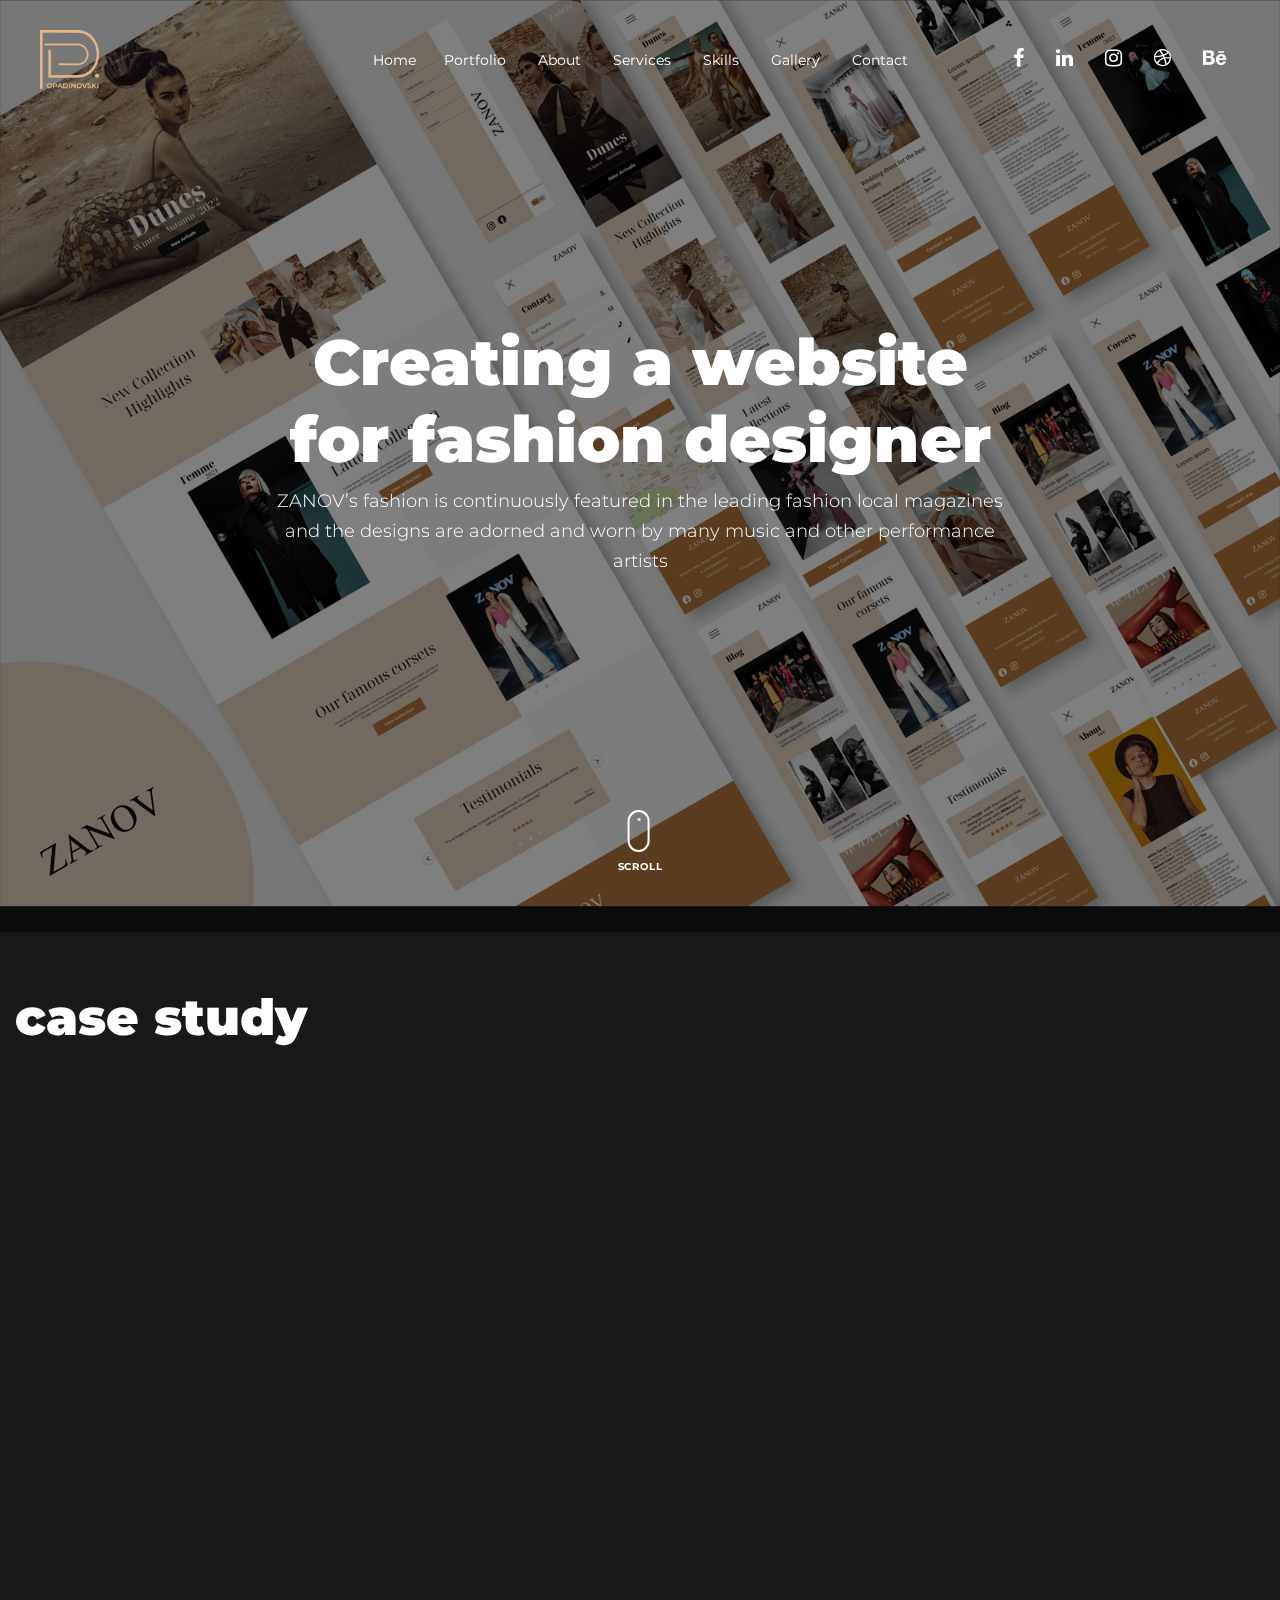
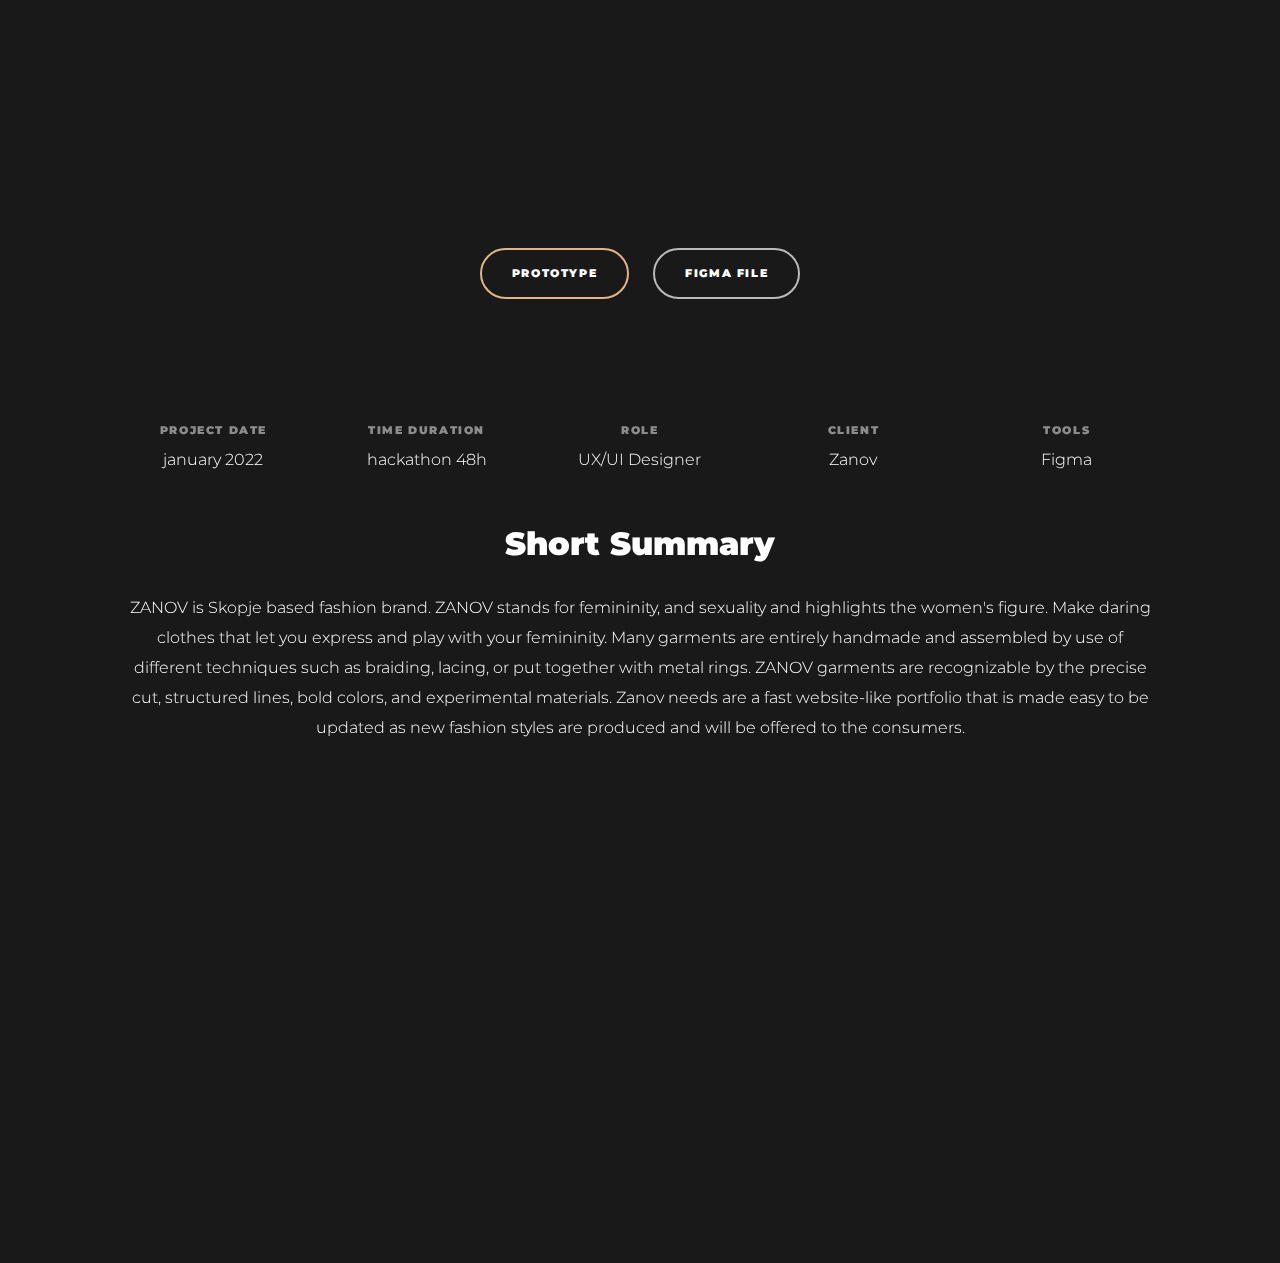
==== portfolio-bak.html @ 79f50957 "hhhh" ====
<!doctype html>
<html lang="en">

<head>
  <title>Zanov</title>
  <meta charset="utf-8">
  <meta name="viewport" content="width=device-width, initial-scale=1, shrink-to-fit=no">

  <meta name="description" content="">
  <meta name="keywords" content="html, css, javascript, jquery">
  <meta name="author" content="">

  <link rel="stylesheet" href="css/Presets/icomoon/style.css">
  <link rel="stylesheet" href="css/Presets/owl.carousel.min.css">
  <link rel="stylesheet" href="css/Presets/aos.css">
  <link rel="stylesheet" href="css/Presets/animate.min.css">
  <link rel="stylesheet" href="css/Presets/bootstrap.min.css">
  <link rel="stylesheet" href="css/Presets/jquery.fancybox.min.css">
  <link rel="stylesheet" href="https://stackpath.bootstrapcdn.com/font-awesome/4.7.0/css/font-awesome.min.css">
  <!-- Theme Style -->
  <link rel="stylesheet" href="css/style.css">

</head>

<body data-spy="scroll" data-target=".site-nav-target" data-offset="200">

  <nav class="unslate_co--site-mobile-menu">
    <div class="close-wrap d-flex">
      <a href="#" class="d-flex ml-auto js-menu-toggle">
        <span class="close-label">Close</span>
        <div class="close-times">
          <span class="bar1"></span>
          <span class="bar2"></span>
        </div>
      </a>
    </div>
    <div class="site-mobile-inner"></div>
  </nav>

  <div class="unslate_co--site-wrap">

    <div class="unslate_co--site-inner">

      <nav class="unslate_co--site-nav site-nav-target">

        <div class="container-fluid">

          <div class="row align-items-center justify-content-between text-center">
            <div class="col-md-12 text-center TextHero">

              <div><a href="/index.html" class="site-logo sitelogo"
                  style="background-image: url('images/Logo\ Daniel\ boja.png'); "></a>
              </div>

              <ul class="site-nav-ul js-clone-nav text-center d-none d-xl-inline-block">
                <li class="nav-link"><a href="index.html" class="nav-link">Home</a>
                <li><a href="/#portfolio-section" class="nav-link">Portfolio</a></li>
                <li><a href="index.html" class="nav-link">About</a></li>
                <li><a href="index.html" class="nav-link">Services</a></li>
                <li><a href="index.html" class="nav-link">Skills</a></li>

                <li><a href="index.html" class="nav-link">Gallery</a></li>
                <li><a href="index.html" class="nav-link">Contact</a></li>
              </ul>
              <ul class="site-nav-ul SocialMedia">
                <li><a href="#" class="nav-link Smedia"><span class="fa fa-facebook"><i
                        class="sr-only">Facebook</i></span></a>
                </li>
                <li><a href="#" class="nav-link Smedia"><span class="fa fa-linkedin"><i
                        class="sr-only">linkedin</i></span></a>
                </li>
                <li><a href="#" class="nav-link Smedia"><span class="fa fa-instagram"><i
                        class="social-media sr-only">Instagram</i></span></a></li>
                <li><a href="#" class="nav-link  Smedia"><span class="fa fa-dribbble"><i
                        class="social-media sr-only">Dribbble</i></span></a></li>
                <li><a href="#" class="nav-link Smedia"><span class="fa fa-behance"><i
                        class="sr-only">Behance</i></span></a>
                </li>



              </ul>


            </div>





            <div class="col-md-12 text-right text-lg-right ">
              <ul class="site-nav-ul-none-onepage text-right d-inline-block d-xl-none">
                <li><a href="#" class="js-menu-toggle"><span class="fa fa-bars menutoggle"><i
                        class="sr-only">menu</i></span></a>
                </li>
              </ul>

            </div>
          </div>
        </div>

      </nav>
      <!-- END nav -->

      <div class="cover-v1 jarallax overlay" style="background-image: url('images/ZanovCover.png');">
        <div class="container">
          <div class="row align-items-center">

            <div class="col-md-8 mx-auto text-center">
              <h1 class="blog-heading" data-aos="fade-up" data-aos-delay="0">Creating a website for fashion designer
              </h1>
              <div class="post-meta" data-aos="fade-up" data-aos-delay="100">ZANOV’s fashion is continuously featured in
                the leading fashion local magazines
                and the designs are adorned and worn by many music and other performance artists</div>
            </div>

          </div>
        </div>


        <!-- dov -->
        <a href="#blog-single-section" class="mouse-wrap smoothscroll">
          <span class="mouse">
            <span class="scroll"></span>
          </span>
          <span class="mouse-label">Scroll</span>
        </a>

      </div>

      <!-- END .cover-v1 -->

      <div class="container-fluid">
        <div class="portfolio-single-wrap unslate_co--section" id="portfolio-single-section">

          <div class="portfolio-single-inner">
            <h2 class="heading-portfolio-single-h2">case study</h2>

            <div class="row justify-content-between mb-5">

              <div style="width:100%;height:0px;position:relative;padding-bottom:56.250%;"><iframe
                  src="https://streamable.com/e/a6bw7l?autoplay=1&nocontrols=1" frameborder="0" width="100%"
                  height="100%" allowfullscreen allow="autoplay"
                  style="width:100%;height:100%;position:absolute;left:0px;top:0px;overflow:hidden;"></iframe>
              </div>


              <div class="container">
                <div class="row justify-content-center">
                  <div class="btnst">
                    <p class="footerbutton"><a href="mailto:danielpopadinovski@gmail.com"
                        class="btn btn-outline-pill btn-custom-light BtonHero1">Prototype</a></p>
                    <p class="footerbutton"><a href="images/Cv_Daniel.pdf"
                        class="btn btn-outline-pill btn-custom-light BtonHero2" download="CV_DanielP">Figma file</a>
                  </div>
                </div>
              </div>
              <div class="col-12">
                <div class="row justify-content-center">
                  <div class="col-sm-6 col-md-6 col-lg-2 detali-div ">
                    <div class="detail-v1">
                      <span class="detail-label">Project Date</span>
                      <span class="detail-val">january 2022</span>
                    </div>
                  </div>
                  <div class="col-sm-6 col-md-6 col-lg-2 detali-div ">
                    <div class="detail-v1">
                      <span class="detail-label">Time duration</span>
                      <span class="detail-val">hackathon 48h</span>
                    </div>
                  </div>
                  <div class="col-sm-6 col-md-6 col-lg-2 detali-div">
                    <div class="detail-v1">
                      <span class="detail-label">Role</span>
                      <span class="detail-val">UX/UI Designer</span>
                    </div>
                  </div>
                  <div class="col-sm-6 col-md-6 col-lg-2 detali-div">
                    <div class="detail-v1">
                      <span class="detail-label">Client</span>
                      <span class="detail-val">Zanov</span>
                    </div>
                  </div>
                  <div class="col-sm-6 col-md-6 col-lg-2 detali-div">
                    <div class="detail-v1">
                      <span class="detail-label">Tools</span>
                      <span class="detail-val">Figma</span>
                    </div>
                  </div>

                </div>
              </div>
              <div class="col-lg-10  sugarwishbuttobs">
                <h2 class="heddingSunmmary">Short Summary</h2>
                <p>ZANOV is Skopje based fashion brand.
                  ZANOV stands for femininity, and sexuality and highlights the women's figure. Make daring clothes that
                  let you express
                  and play with your femininity. Many garments are entirely handmade and assembled by use of different
                  techniques such as
                  braiding, lacing, or put together with metal rings. ZANOV garments are recognizable by the precise
                  cut, structured
                  lines, bold colors, and experimental materials.
                  Zanov needs are a fast website-like portfolio that is made easy to be updated as new fashion styles
                  are produced and
                  will be offered to the consumers.
                </p>


              </div>


            </div>

          </div>
        </div>
      </div>
      <!-- <div class="">
        <img src="images/Atos.jpg" class="lazyload caseStudysection" alt="Image">
      </div> -->
    </div>


    <footer class="unslate_co--footer unslate_co--section">
      <div class="container">
        <div class="row justify-content-center">
          <div class="col-md-7">

            <div class="footer-site-logo"><a href=""><img class="logofooter" src="images/Logo Daniel boja.png"
                  alt=""></a>
            </div>

            <ul class="footer-site-social">
              <li><a href="#">Facebook</a></li>
              <li><a href="#">linkedin</a></li>
              <li><a href="#">Instagram</a></li>
              <li><a href="#">Dribbble</a></li>
              <li><a href="#">Behance</a></li>
            </ul>
            <p class="footerbutton"><a href="mailto:danielpopadinovski@gmail.com"
                class="btn btn-outline-pill btn-custom-light BtonHero1">Contact Me</a></p>
            <p class="footerbutton"><a href="images/Cv_Daniel.pdf"
                class="btn btn-outline-pill btn-custom-light BtonHero2" download="CV_DanielP">Download my
                CV</a>



            <p class="site-copyright">
              &copy Daniel 2022 </p>

          </div>
        </div>
      </div>
    </footer>

  </div>

  <!-- Loader -->
  <div id="unslate_co--overlayer"></div>
  <div class="site-loader-wrap">
    <div class="site-loader"></div>
  </div>
  <a id="button"></a>

  <script src="js/scripts-dist.js"></script>
  <script src="js/main.js"></script>


</body>

</html>
---- css/style.css ----
@import url('https://fonts.googleapis.com/css2?family=Montserrat:wght@100;200;300;400;500;600;700;800;900&family=Poppins:wght@200;300;400;500;600;700;800;900&display=swap');

body {
  font-family: 'Montserrat', sans-serif;
  color: #fff;
  font-size: 16px;
  line-height: 30px;
  font-weight: 300;
  position: relative;

}


body:before {
  content: "";
  position: absolute;
  left: 0;
  right: 0;
  bottom: 0;
  top: 0;
  background: rgba(0, 0, 0, 0.5);
  visibility: hidden;
  opacity: 0;
  -portfolio-itemkit-transition: .3s all ease;
  -o-transition: .3s all ease;
  transition: .3s all ease;
  z-index: 8;
}

body.offcanvas {
  overflow: hidden;
}

body.offcanvas:before {
  visibility: visible;
  opacity: 1;
}

body,
.unslate_co--site-inner {
  background: #191919;
}

::-moz-selection {
  background: #000;
  color: #fff;
}

::selection {
  background: #000;
  color: #fff;
}

a {
  -webkit-transition: .3s all ease;
  -o-transition: .3s all ease;
  transition: .3s all ease;
}

a,
a:hover {
  text-decoration: none !important;
}

.unslate_co--site-inner {
  margin-bottom: 400px;
  position: relative;
  width: 100%;
  z-index: 1;
}


@media (max-width: 991.98px) {
  .unslate_co--site-inner {
    margin-bottom: auto !important;
  }
}

.unslate_co--footer {
  position: fixed !important;
  width: 100%;
  background-color: #000000;
  color: #fff;
  left: 0;
  right: 0;
  bottom: 0px;
  /* z-index: -1; */
  height: 400px;
}

@media (max-width: 991.98px) {
  .unslate_co--footer {

    height: auto !important;
    position: relative !important;
  }
}

.btn {
  font-size: 11px;
  border-radius: 30px;
  padding-top: 15px;
  padding-bottom: 15px;
  padding-left: 30px;
  padding-right: 30px;
  letter-spacing: .1rem;
  text-transform: uppercase;
  font-weight: 900;
}

.btn:active,
.btn:focus {
  outline: none;
  -webkit-box-shadow: none;
  box-shadow: none;
}

.btn.btn-outline-pill.btn-custom-light {
  color: rgb(255, 255, 255);

  border: 2px solid #bababa;
  -webkit-transition: .3s all ease;
  -o-transition: .3s all ease;
  transition: .3s all ease;
}

.btn.btn-outline-pill.btn-custom-light:hover,
.btn.btn-outline-pill.btn-custom-light:active,
.btn.btn-outline-pill.btn-custom-light:focus {
  border-color: #fff;
}

.btn.btn-bg-white--hover:hover {
  background-color: #fff;
  color: #000;
}

#unslate_co--overlayer {
  width: 100%;
  height: 100%;
  position: fixed;
  z-index: 7100;
  background: #000;
  top: 0;
  left: 0;
  right: 0;
  bottom: 0;
}

.site-loader-wrap {
  z-index: 7700;
  position: fixed;
  top: 50%;
  left: 50%;
  -webkit-transform: translate(-50%, -50%);
  -ms-transform: translate(-50%, -50%);
  transform: translate(-50%, -50%);
}

.unslate_co--site-nav {
  padding-top: 30px;
  padding-bottom: 30px;
  position: absolute;
  left: 0;
  font-weight: 400;
  z-index: 1002;
  width: 100%;
  top: 0;
}

.unslate_co--site-nav .container {
  position: relative;
}

.unslate_co--site-nav .site-logo {
  z-index: 99;
}

.unslate_co--site-nav .site-logo.pos-absolute {
  position: absolute;
  left: 50%;
  -webkit-transform: translateX(-50%);
  -ms-transform: translateX(-50%);
  transform: translateX(-50%);
}

.unslate_co--site-nav .site-nav-ul-wrap {
  width: 100%;
  margin: 0 auto;
  z-index: 1;
  position: relative;
}

.unslate_co--site-nav .unslate_co--site-logo {
  font-size: 1.7rem;
  color: #fff;
  font-weight: 700;
}

.unslate_co--site-nav .unslate_co--site-logo span {
  color: #D63447;
}

.unslate_co--site-nav .site-nav-ul,
.unslate_co--site-nav .site-nav-ul-none-onepage {
  text-align: center;
}

.unslate_co--site-nav .site-nav-ul,
.unslate_co--site-nav .site-nav-ul>li,
.unslate_co--site-nav .site-nav-ul-none-onepage,
.unslate_co--site-nav .site-nav-ul-none-onepage>li {
  padding: 0;
  margin: 0;
  list-style: none;
}

.unslate_co--site-nav .site-nav-ul>li,
.unslate_co--site-nav .site-nav-ul-none-onepage>li {
  text-align: left;
  display: inline-block;
}

.unslate_co--site-nav .site-nav-ul>li>a,
.unslate_co--site-nav .site-nav-ul-none-onepage>li>a {
  padding: 15px 14px;
  display: block;
  color: #fff;
  font-size: 14px;
  position: relative;
}

.unslate_co--site-nav .site-nav-ul>li>a:before,
.unslate_co--site-nav .site-nav-ul-none-onepage>li>a:before {
  left: 7px;
  right: 7px;
  content: "";
  position: absolute;
  height: 1px;
  background: #fff;
  bottom: 0;
  width: 0%;
  -webkit-transition: .2s width ease-in-out;
  -o-transition: .2s width ease-in-out;
  transition: .2s width ease-in-out;
}

.unslate_co--site-nav .site-nav-ul>li>a:hover,
.unslate_co--site-nav .site-nav-ul-none-onepage>li>a:hover {
  color: #fff;
}

.unslate_co--site-nav .site-nav-ul>li>a:hover:before,
.unslate_co--site-nav .site-nav-ul-none-onepage>li>a:hover:before {
  width: calc(100% - 14px);
}

.unslate_co--site-nav .site-nav-ul>li>a.active,
.unslate_co--site-nav .site-nav-ul-none-onepage>li>a.active {
  position: relative;
}

.unslate_co--site-nav .site-nav-ul>li>a.active:before,
.unslate_co--site-nav .site-nav-ul-none-onepage>li>a.active:before {
  color: #fff;
  width: calc(100% - 14px);
}

.unslate_co--site-nav .site-nav-ul>li.has-children,
.unslate_co--site-nav .site-nav-ul-none-onepage>li.has-children {
  position: relative;
}

.unslate_co--site-nav .site-nav-ul>li.has-children>.dropdown,
.unslate_co--site-nav .site-nav-ul>li.has-children>ul,
.unslate_co--site-nav .site-nav-ul-none-onepage>li.has-children>.dropdown,
.unslate_co--site-nav .site-nav-ul-none-onepage>li.has-children>ul {
  visibility: hidden;
  opacity: 0;
  z-index: 2;
  position: absolute;
  left: 0;
  top: 100%;
  min-width: 200px;
  background: #fff;
  padding: 20px 0px;
  margin-top: 20px;
  -webkit-box-shadow: 0 15px 30px 0 rgba(0, 0, 0, 0.2);
  box-shadow: 0 15px 30px 0 rgba(0, 0, 0, 0.2);
  -webkit-transition: 0.2s 0s;
  -o-transition: 0.2s 0s;
  transition: 0.2s 0s;
}

.unslate_co--site-nav .site-nav-ul>li.has-children>.dropdown>li,
.unslate_co--site-nav .site-nav-ul>li.has-children>ul>li,
.unslate_co--site-nav .site-nav-ul-none-onepage>li.has-children>.dropdown>li,
.unslate_co--site-nav .site-nav-ul-none-onepage>li.has-children>ul>li {
  padding: 0;
  margin: 0;
  list-style: none;
  line-height: 1.5;
}

.unslate_co--site-nav .site-nav-ul>li.has-children>.dropdown>li,
.unslate_co--site-nav .site-nav-ul>li.has-children>ul>li,
.unslate_co--site-nav .site-nav-ul-none-onepage>li.has-children>.dropdown>li,
.unslate_co--site-nav .site-nav-ul-none-onepage>li.has-children>ul>li {
  display: block;
  /* 2nd level hover*/
}

.unslate_co--site-nav .site-nav-ul>li.has-children>.dropdown>li a,
.unslate_co--site-nav .site-nav-ul>li.has-children>ul>li a,
.unslate_co--site-nav .site-nav-ul-none-onepage>li.has-children>.dropdown>li a,
.unslate_co--site-nav .site-nav-ul-none-onepage>li.has-children>ul>li a {
  font-size: 14px;
  padding-top: 5px;
  padding-bottom: 5px;
  padding-left: 30px;
  padding-right: 30px;
  display: block;
  color: gray;
}

.unslate_co--site-nav .site-nav-ul>li.has-children>.dropdown>li a:hover,
.unslate_co--site-nav .site-nav-ul>li.has-children>ul>li a:hover,
.unslate_co--site-nav .site-nav-ul-none-onepage>li.has-children>.dropdown>li a:hover,
.unslate_co--site-nav .site-nav-ul-none-onepage>li.has-children>ul>li a:hover {
  color: #000;
  background: #f9f9f9;
  padding-left: 30px;
}

.unslate_co--site-nav .site-nav-ul>li.has-children>.dropdown>li.has-children,
.unslate_co--site-nav .site-nav-ul>li.has-children>ul>li.has-children,
.unslate_co--site-nav .site-nav-ul-none-onepage>li.has-children>.dropdown>li.has-children,
.unslate_co--site-nav .site-nav-ul-none-onepage>li.has-children>ul>li.has-children {
  position: relative;
}

.unslate_co--site-nav .site-nav-ul>li.has-children>.dropdown>li.has-children>a,
.unslate_co--site-nav .site-nav-ul>li.has-children>ul>li.has-children>a,
.unslate_co--site-nav .site-nav-ul-none-onepage>li.has-children>.dropdown>li.has-children>a,
.unslate_co--site-nav .site-nav-ul-none-onepage>li.has-children>ul>li.has-children>a {
  position: relative;
}

.unslate_co--site-nav .site-nav-ul>li.has-children>.dropdown>li.has-children>a:before,
.unslate_co--site-nav .site-nav-ul>li.has-children>ul>li.has-children>a:before,
.unslate_co--site-nav .site-nav-ul-none-onepage>li.has-children>.dropdown>li.has-children>a:before,
.unslate_co--site-nav .site-nav-ul-none-onepage>li.has-children>ul>li.has-children>a:before {
  position: absolute;
  content: "\e315";
  font-size: 16px;
  top: 50%;
  color: #000;
  right: 20px;
  -webkit-transform: translateY(-50%);
  -ms-transform: translateY(-50%);
  transform: translateY(-50%);
  font-family: 'icomoon';
}

.unslate_co--site-nav .site-nav-ul>li.has-children>.dropdown>li.has-children>.dropdown,
.unslate_co--site-nav .site-nav-ul>li.has-children>.dropdown>li.has-children>ul,
.unslate_co--site-nav .site-nav-ul>li.has-children>ul>li.has-children>.dropdown,
.unslate_co--site-nav .site-nav-ul>li.has-children>ul>li.has-children>ul,
.unslate_co--site-nav .site-nav-ul-none-onepage>li.has-children>.dropdown>li.has-children>.dropdown,
.unslate_co--site-nav .site-nav-ul-none-onepage>li.has-children>.dropdown>li.has-children>ul,
.unslate_co--site-nav .site-nav-ul-none-onepage>li.has-children>ul>li.has-children>.dropdown,
.unslate_co--site-nav .site-nav-ul-none-onepage>li.has-children>ul>li.has-children>ul {
  z-index: 1;
  visibility: hidden;
  opacity: 0;
  position: absolute;
  left: 0;
  z-index: 22;
  list-style: none;
  top: 0;
  left: 100%;
  min-width: 200px;
  background: #fff;
  padding: 20px 0px;
  margin-top: 20px;
  -webkit-box-shadow: 0 15px 30px 0 rgba(0, 0, 0, 0.2);
  box-shadow: 0 15px 30px 0 rgba(0, 0, 0, 0.2);
  -webkit-transition: 0.2s 0s;
  -o-transition: 0.2s 0s;
  transition: 0.2s 0s;
}

.unslate_co--site-nav .site-nav-ul>li.has-children>.dropdown>li.has-children>.dropdown a,
.unslate_co--site-nav .site-nav-ul>li.has-children>.dropdown>li.has-children>ul a,
.unslate_co--site-nav .site-nav-ul>li.has-children>ul>li.has-children>.dropdown a,
.unslate_co--site-nav .site-nav-ul>li.has-children>ul>li.has-children>ul a,
.unslate_co--site-nav .site-nav-ul-none-onepage>li.has-children>.dropdown>li.has-children>.dropdown a,
.unslate_co--site-nav .site-nav-ul-none-onepage>li.has-children>.dropdown>li.has-children>ul a,
.unslate_co--site-nav .site-nav-ul-none-onepage>li.has-children>ul>li.has-children>.dropdown a,
.unslate_co--site-nav .site-nav-ul-none-onepage>li.has-children>ul>li.has-children>ul a {
  padding-left: 30px;
  padding-right: 30px;
}

.unslate_co--site-nav .site-nav-ul>li.has-children>.dropdown>li:hover,
.unslate_co--site-nav .site-nav-ul>li.has-children>.dropdown>li:focus,
.unslate_co--site-nav .site-nav-ul>li.has-children>.dropdown>li:active,
.unslate_co--site-nav .site-nav-ul>li.has-children>ul>li:hover,
.unslate_co--site-nav .site-nav-ul>li.has-children>ul>li:focus,
.unslate_co--site-nav .site-nav-ul>li.has-children>ul>li:active,
.unslate_co--site-nav .site-nav-ul-none-onepage>li.has-children>.dropdown>li:hover,
.unslate_co--site-nav .site-nav-ul-none-onepage>li.has-children>.dropdown>li:focus,
.unslate_co--site-nav .site-nav-ul-none-onepage>li.has-children>.dropdown>li:active,
.unslate_co--site-nav .site-nav-ul-none-onepage>li.has-children>ul>li:hover,
.unslate_co--site-nav .site-nav-ul-none-onepage>li.has-children>ul>li:focus,
.unslate_co--site-nav .site-nav-ul-none-onepage>li.has-children>ul>li:active {
  cursor: pointer;
}

.unslate_co--site-nav .site-nav-ul>li.has-children>.dropdown>li:hover>.dropdown,
.unslate_co--site-nav .site-nav-ul>li.has-children>.dropdown>li:focus>.dropdown,
.unslate_co--site-nav .site-nav-ul>li.has-children>.dropdown>li:active>.dropdown,
.unslate_co--site-nav .site-nav-ul>li.has-children>ul>li:hover>.dropdown,
.unslate_co--site-nav .site-nav-ul>li.has-children>ul>li:focus>.dropdown,
.unslate_co--site-nav .site-nav-ul>li.has-children>ul>li:active>.dropdown,
.unslate_co--site-nav .site-nav-ul-none-onepage>li.has-children>.dropdown>li:hover>.dropdown,
.unslate_co--site-nav .site-nav-ul-none-onepage>li.has-children>.dropdown>li:focus>.dropdown,
.unslate_co--site-nav .site-nav-ul-none-onepage>li.has-children>.dropdown>li:active>.dropdown,
.unslate_co--site-nav .site-nav-ul-none-onepage>li.has-children>ul>li:hover>.dropdown,
.unslate_co--site-nav .site-nav-ul-none-onepage>li.has-children>ul>li:focus>.dropdown,
.unslate_co--site-nav .site-nav-ul-none-onepage>li.has-children>ul>li:active>.dropdown {
  -webkit-transition-delay: 0s;
  -o-transition-delay: 0s;
  transition-delay: 0s;
  margin-top: 0px;
  visibility: visible;
  opacity: 1;
}

.unslate_co--site-nav .site-nav-ul>li.has-children:hover,
.unslate_co--site-nav .site-nav-ul>li.has-children:focus,
.unslate_co--site-nav .site-nav-ul>li.has-children:active,
.unslate_co--site-nav .site-nav-ul-none-onepage>li.has-children:hover,
.unslate_co--site-nav .site-nav-ul-none-onepage>li.has-children:focus,
.unslate_co--site-nav .site-nav-ul-none-onepage>li.has-children:active {
  cursor: pointer;
}

.unslate_co--site-nav .site-nav-ul>li.has-children:hover>.dropdown,
.unslate_co--site-nav .site-nav-ul>li.has-children:focus>.dropdown,
.unslate_co--site-nav .site-nav-ul>li.has-children:active>.dropdown,
.unslate_co--site-nav .site-nav-ul-none-onepage>li.has-children:hover>.dropdown,
.unslate_co--site-nav .site-nav-ul-none-onepage>li.has-children:focus>.dropdown,
.unslate_co--site-nav .site-nav-ul-none-onepage>li.has-children:active>.dropdown {
  -webkit-transition-delay: 0s;
  -o-transition-delay: 0s;
  transition-delay: 0s;
  margin-top: 0px;
  visibility: visible;
  opacity: 1;
}

.unslate_co--site-nav .site-nav-ul>li.active>a,
.unslate_co--site-nav .site-nav-ul-none-onepage>li.active>a {
  position: relative;
}

.unslate_co--site-nav .site-nav-ul>li.active>a:before,
.unslate_co--site-nav .site-nav-ul-none-onepage>li.active>a:before {
  color: #fff;
  width: calc(100% - 40px);
}

.unslate_co--site-nav .burger-toggle-menu {
  display: block;
  width: 36px;

  position: relative;
  -webkit-transform: rotate(0deg);
  -moz-transform: rotate(0deg);
  -o-transform: rotate(0deg);
  -ms-transform: rotate(0deg);
  transform: rotate(0deg);
  -webkit-transition: .5s ease-in-out;
  -moz-transition: .5s ease-in-out;
  -o-transition: .5s ease-in-out;
  transition: .5s ease-in-out;
  cursor: pointer;
  z-index: 99;

}

.unslate_co--site-nav .burger-toggle-menu span {
  display: block;
  position: absolute;
  height: 2px;
  width: 100%;
  background: #fff;
  border-radius: 0px;
  opacity: 1;
  left: 0;
  -webkit-transform: rotate(0deg);
  -moz-transform: rotate(0deg);
  -o-transform: rotate(0deg);
  -ms-transform: rotate(0deg);
  transform: rotate(0deg);
  -webkit-transition: .25s ease-in-out;
  -moz-transition: .25s ease-in-out;
  -o-transition: .25s ease-in-out;
  transition: .25s ease-in-out;

}

.unslate_co--site-nav .burger-toggle-menu span:nth-child(1) {
  top: 0px;
  -webkit-transform-origin: left center;
  -moz-transform-origin: left center;
  -o-transform-origin: left center;
  -ms-transform-origin: left center;
  transform-origin: left center;
}

.unslate_co--site-nav .burger-toggle-menu span:nth-child(2) {
  top: 10px;
  -webkit-transform-origin: left center;
  -moz-transform-origin: left center;
  -o-transform-origin: left center;
  -ms-transform-origin: left center;
  transform-origin: left center;
}

.unslate_co--site-nav .burger-toggle-menu span:nth-child(3) {
  top: 20px;
  -webkit-transform-origin: left center;
  -moz-transform-origin: left center;
  -o-transform-origin: left center;
  -ms-transform-origin: left center;
  transform-origin: left center;
}

.unslate_co--site-nav .burger-toggle-menu.open span:nth-child(1) {
  -webkit-transform: rotate(45deg);
  -moz-transform: rotate(45deg);
  -o-transform: rotate(45deg);
  -ms-transform: rotate(45deg);
  transform: rotate(45deg);
  top: -3px;
  left: 0;
}

.unslate_co--site-nav .burger-toggle-menu.open span:nth-child(2) {
  width: 0%;
  opacity: 0;
}

.unslate_co--site-nav .burger-toggle-menu.open span:nth-child(3) {
  -webkit-transform: rotate(-45deg);
  -moz-transform: rotate(-45deg);
  -o-transform: rotate(-45deg);
  -ms-transform: rotate(-45deg);
  transform: rotate(-45deg);
  top: 23px;
  left: 0;
}

.unslate_co--site-nav.scrolled {
  position: fixed;
  right: 0;
  left: 0;
  top: 0;
  margin-top: -130px;
  background: #fff !important;
  -webkit-box-shadow: 0 0 10px 0 rgba(0, 0, 0, 0.1);
  box-shadow: 0 0 10px 0 rgba(0, 0, 0, 0.1);
  padding-top: 5px;
  padding-bottom: 5px;


}

.unslate_co--site-nav.scrolled .burger-toggle-menu {
  top: 10px;
}

.unslate_co--site-nav.scrolled .burger-toggle-menu span {
  background: #000;
}

.unslate_co--site-nav.scrolled .unslate_co--site-logo {
  color: #000;
}

.unslate_co--site-nav.scrolled .site-nav-ul,
.unslate_co--site-nav.scrolled .site-nav-ul-none-onepage {
  text-align: center;
}

.unslate_co--site-nav.scrolled .site-nav-ul,
.unslate_co--site-nav.scrolled .site-nav-ul>li,
.unslate_co--site-nav.scrolled .site-nav-ul-none-onepage,
.unslate_co--site-nav.scrolled .site-nav-ul-none-onepage>li {
  padding: 0;
  margin: 0;
  list-style: none;
}

.unslate_co--site-nav.scrolled .site-nav-ul>li,
.unslate_co--site-nav.scrolled .site-nav-ul-none-onepage>li {
  text-align: left;
  display: inline-block;
}

.unslate_co--site-nav.scrolled .site-nav-ul>li>a,
.unslate_co--site-nav.scrolled .site-nav-ul-none-onepage>li>a {
  display: block;
  color: #000;
}

.unslate_co--site-nav.scrolled .site-nav-ul>li>a:hover,
.unslate_co--site-nav.scrolled .site-nav-ul-none-onepage>li>a:hover {
  color: #E2B584;
}

.unslate_co--site-nav.scrolled .site-nav-ul>li>a:before,
.unslate_co--site-nav.scrolled .site-nav-ul-none-onepage>li>a:before {
  background: #fff;
}

.unslate_co--site-nav.scrolled .site-nav-ul>li>a.active,
.unslate_co--site-nav.scrolled .site-nav-ul-none-onepage>li>a.active {
  color: #E2B584;
}

.unslate_co--site-nav.scrolled .site-nav-ul>li>a.active:before,
.unslate_co--site-nav.scrolled .site-nav-ul-none-onepage>li>a.active:before {
  background: #fff;
}

.unslate_co--site-nav.scrolled.awake {
  margin-top: 0px;
  -webkit-transition: .3s all ease-out;
  -o-transition: .3s all ease-out;
  transition: .3s all ease-out;
}

.unslate_co--site-nav.scrolled.sleep {
  -webkit-transition: .3s all ease-out;
  -o-transition: .3s all ease-out;
  transition: .3s all ease-out;
}

/* Mobile nav */
.unslate_co--site-mobile-menu {
  position: fixed;
  z-index: 1009;
  height: 100vh;
  background: #fff;
  width: 280px;
  overflow: auto;
  padding-top: 30px;
  padding-bottom: 70px;
  width: 280px;
  left: 0;
  -webkit-transform: translateX(-100%);
  -ms-transform: translateX(-100%);
  transform: translateX(-100%);
  -webkit-transition: 1s -webkit-transform cubic-bezier(0.23, 1, 0.32, 1);
  transition: 1s -webkit-transform cubic-bezier(0.23, 1, 0.32, 1);
  -o-transition: 1s transform cubic-bezier(0.23, 1, 0.32, 1);
  transition: 1s transform cubic-bezier(0.23, 1, 0.32, 1);
  transition: 1s transform cubic-bezier(0.23, 1, 0.32, 1), 1s -webkit-transform cubic-bezier(0.23, 1, 0.32, 1);
}

.offcanvas .unslate_co--site-mobile-menu {
  -webkit-transform: translateX(0%);
  -ms-transform: translateX(0%);
  transform: translateX(0%);
}

.unslate_co--site-mobile-menu .close-wrap {
  margin-right: 20px;
  position: relative;
}

.unslate_co--site-mobile-menu .close-wrap a {
  margin-right: 15px;
}

.unslate_co--site-mobile-menu .close-wrap a:hover {
  opacity: .5;
}

.unslate_co--site-mobile-menu .close-wrap a .close-label {
  margin-right: 20px;
  color: #000;
}

.unslate_co--site-mobile-menu .close-wrap a .close-times {
  position: relative;
  margin-top: 4px;
  right: 0;
}

.unslate_co--site-mobile-menu .close-wrap a .close-times .bar1,
.unslate_co--site-mobile-menu .close-wrap a .close-times .bar2 {
  width: 2px;
  height: 20px;
  background: #000;
  position: absolute;
}

.unslate_co--site-mobile-menu .close-wrap a .close-times .bar1 {
  -webkit-transform: rotate(45deg);
  -ms-transform: rotate(45deg);
  transform: rotate(45deg);
}

.unslate_co--site-mobile-menu .close-wrap a .close-times .bar2 {
  -webkit-transform: rotate(-45deg);
  -ms-transform: rotate(-45deg);
  transform: rotate(-45deg);
}

.unslate_co--site-mobile-menu ul,
.unslate_co--site-mobile-menu ul li {
  padding: 0;
  margin: 0;
  position: relative;
}

.unslate_co--site-mobile-menu ul a,
.unslate_co--site-mobile-menu ul li a {
  position: relative;
  display: block;
  padding-top: 10px;
  padding-bottom: 10px;
  padding-left: 20px;
  padding-right: 20px;
  color: #000;
}

.unslate_co--site-mobile-menu ul a:hover,
.unslate_co--site-mobile-menu ul li a:hover {
  color: #E2B584;
}

.unslate_co--site-mobile-menu ul>li>ul>li>a {
  position: relative;
  padding-left: 30px;
  font-size: 14px;
  padding-top: 5px;
  padding-bottom: 5px;
}

.unslate_co--site-mobile-menu ul>li>ul>li>ul>li>a {
  position: relative;
  padding-left: 50px;
  font-size: 14px;
  padding-top: 5px;
  padding-bottom: 5px;
}

.unslate_co--site-mobile-menu ul>li.has-children .arrow-collapse {
  position: absolute;
  right: 10px;
  top: 0px;
  z-index: 20;
  width: 45px;
  height: 45px;
  text-align: center;
  cursor: pointer;
  border-radius: 50%;
}

.unslate_co--site-mobile-menu ul>li.has-children .arrow-collapse:before {
  font-size: 11px !important;
  z-index: 20;
  font-family: "icomoon";
  content: "\f078";
  position: absolute;
  top: 50%;
  left: 50%;
  color: #000;
  -webkit-transform: translate(-50%, -50%) rotate(-180deg);
  -ms-transform: translate(-50%, -50%) rotate(-180deg);
  transform: translate(-50%, -50%) rotate(-180deg);
  -webkit-transition: .3s all ease;
  -o-transition: .3s all ease;
  transition: .3s all ease;
}

.unslate_co--site-mobile-menu ul>li.has-children .arrow-collapse.collapsed:before {
  -webkit-transform: translate(-50%, -50%);
  -ms-transform: translate(-50%, -50%);
  transform: translate(-50%, -50%);
}

.unslate_co--site-mobile-menu ul>li.has-children>ul>li.has-children .arrow-collapse {
  top: -10px;
}

.cover-v1 {
  background-size: contain;
  background-position: center center;
  background-repeat: repeat;
  width: 100%;
}

.cover-v1.gradient-bottom-black {
  position: relative;
}

.cover-v1.gradient-bottom-black:before {
  position: absolute;
  top: 0;
  left: 0;
  right: 0;
  bottom: 0;
  content: "";
  background: rgba(0, 0, 0, 0);
  background: -moz-linear-gradient(top, rgba(0, 0, 0, 0) 79%, rgba(0, 0, 0, 0.05) 80%, black 100%);
  background: -webkit-gradient(left top, left bottom, color-stop(79%, rgba(0, 0, 0, 0)), color-stop(80%, rgba(0, 0, 0, 0.05)), color-stop(100%, black));
  background: -webkit-linear-gradient(top, rgba(0, 0, 0, 0) 79%, rgba(0, 0, 0, 0.05) 80%, black 100%);
  background: -o-linear-gradient(top, rgba(0, 0, 0, 0) 79%, rgba(0, 0, 0, 0.05) 80%, black 100%);
  background: -ms-linear-gradient(top, rgba(0, 0, 0, 0) 79%, rgba(0, 0, 0, 0.05) 80%, black 100%);
  background: -webkit-gradient(linear, left top, left bottom, color-stop(79%, rgba(0, 0, 0, 0)), color-stop(80%, rgba(0, 0, 0, 0.05)), to(black));
  background: linear-gradient(to bottom, rgba(0, 0, 0, 0) 79%, rgba(0, 0, 0, 0.05) 80%, black 100%);
  filter: progid:DXImageTransform.Microsoft.gradient(startColorstr='#000000', endColorstr='#000000', GradientType=0);
}

.cover-v1.overlay {
  position: relative;
}

.cover-v1.overlay:before {
  z-index: 9;
  position: absolute;
  top: 0;
  left: 0;
  right: 0;
  bottom: 0;
  content: "";
  background: rgba(0, 0, 0, 0.5);
}

.cover-v1.overlay .mbYTP_wrapper {
  z-index: -1;
}

.cover-v1 .container {
  z-index: 9;
  position: relative;
}

.cover-v1 .container,
.cover-v1 .container>.row {
  height: 100vh;
  min-height: 650px;
}

.cover-v1 .heading {
  font-size: 80px;
  font-weight: 200;
  color: #fff;
}

@media (max-width: 991.98px) {
  .cover-v1 .heading {
    font-size: 3rem;
  }
}

.cover-v1 .blog-heading {
  font-weight: 900;
  color: #fff;
  font-size: 4rem;
}

@media (max-width: 991.98px) {
  .cover-v1 .blog-heading {
    font-size: 2rem;
  }
}

.cover-v1 .post-meta {
  font-size: 18px;
}

.cover-v1 .subheading {
  font-size: 33px;
  color: #fff;
}

@media (max-width: 991.98px) {
  .cover-v1 .subheading {
    font-size: 24px;
  }
}

.mouse-wrap {
  position: relative;
  display: inline-block;
  left: 50%;
  -webkit-transform: translateX(-50%);
  -ms-transform: translateX(-50%);
  transform: translateX(-50%);
  bottom: 50px;
  z-index: 9;
}

.mouse-wrap:active,
.mouse-wrap:active>.mouse-label,
.mouse-wrap:focus,
.mouse-wrap:focus>.mouse-label {
  outline: none;
}

.mouse-wrap.mouse-with-slider {
  bottom: -50px;
}

.mouse-wrap .mouse-label {
  top: 0;
  color: #fff;
  font-size: 10px;
  font-weight: 700;
  letter-spacing: .05rem;
  text-transform: uppercase;
}

.mouse-wrap.dark .mouse-label {
  color: #000;
}

.mouse-wrap.dark .mouse {
  border: 2px solid #000;
}

.mouse-wrap.dark .mouse .scroll {
  background: #000;
}

.mouse-wrap .mouse {
  position: absolute;
  width: 22px;
  height: 42px;
  bottom: 30px;
  display: block;
  left: 50%;
  margin-left: -12px;
  border-radius: 15px;
  border: 2px solid #fff;
  -webkit-animation: intro 2s;
  animation: intro 2s;
}

.mouse-wrap .mouse .scroll {
  display: block;
  width: 3px;
  height: 3px;
  margin: 6px auto;
  border-radius: 4px;
  background: #fff;
  -webkit-animation: finger 2s infinite;
  animation: finger 2s infinite;
}

@-webkit-keyframes intro {
  0% {
    opacity: 0;
    -webkit-transform: translateY(40px);
    transform: translateY(40px);
  }

  100% {
    opacity: 1;
    -webkit-transform: translateY(0);
    transform: translateY(0);
  }
}

@keyframes intro {
  0% {
    opacity: 0;
    -webkit-transform: translateY(40px);
    transform: translateY(40px);
  }

  100% {
    opacity: 1;
    -webkit-transform: translateY(0);
    transform: translateY(0);
  }
}

@-webkit-keyframes finger {
  0% {
    opacity: 1;
  }

  100% {
    opacity: 0;
    -webkit-transform: translateY(20px);
    transform: translateY(20px);
  }
}

@keyframes finger {
  0% {
    opacity: 1;
  }

  100% {
    opacity: 0;
    -webkit-transform: translateY(20px);
    transform: translateY(20px);
  }
}

.hero-slider-wrap {
  position: relative;
}

.grid-item {
  position: relative;
}

.grid-item:before {
  content: '';
  display: inline-block;
  padding-top: 20rem;
}

/* 
.grid-item img {
  position: absolute;
  top: 0;
  left: 0;
  width: 100%;
  height: 100%;
  display: block;
  -o-object-fit: cover;
  object-fit: cover;
} */

.blog-item {
  position: relative;
}

.blog-item img {
  position: absolute;
  top: 0;
  left: 0;
  width: 100%;
  height: 100%;
  display: block;
  -o-object-fit: cover;
  object-fit: cover;
}

.portfolio-item {
  overflow: hidden;
}

.portfolio-item img {
  -webkit-transition: .3s all ease;
  -o-transition: .3s all ease;
  transition: .3s all ease;
  position: relative;
  -webkit-transform: scale(1);
  -ms-transform: scale(1);
  transform: scale(1);
}

.portfolio-item:hover img {
  -webkit-transform: scale(1.09);
  -ms-transform: scale(1.09);
  transform: scale(1.09);
}

.portfolio-item,
.blog-item {
  display: block;
  overflow: hidden;
  position: relative;
}

.portfolio-item .overlay,
.blog-item .overlay {
  position: relative;
  z-index: 8;
  opacity: 0;
  visibility: hidden;
  -webkit-transition: .3s all ease;
  -o-transition: .3s all ease;
  transition: .3s all ease;
}

.portfolio-item .overlay,
.portfolio-item .overlay:before,
.blog-item .overlay,
.blog-item .overlay:before {
  position: absolute;
  top: 0;
  left: 0;
  right: 0;
  bottom: 0;
}

.portfolio-item .overlay:before,
.blog-item .overlay:before {
  background: rgba(0, 0, 0, 0.5);
  content: "";
}

.portfolio-item .wrap-icon,
.blog-item .wrap-icon {
  position: absolute;
  right: 20px;
  color: #fff;
  top: 20px;
}

.portfolio-item .portfolio-item-content,
.blog-item .portfolio-item-content {
  position: absolute;
  bottom: 20px;
  left: 20px;
  right: 20px;
}

.portfolio-item .portfolio-item-content h3,
.portfolio-item .portfolio-item-content p,
.blog-item .portfolio-item-content h3,
.blog-item .portfolio-item-content p {
  color: rgb(0, 0, 0);
  margin: 0;
  padding: 0;
}

.portfolio-item .portfolio-item-content h3,
.blog-item .portfolio-item-content h3 {
  font-size: 20px;
  color: white;
}

.portfolio-item .portfolio-item-content p,
.blog-item .portfolio-item-content p {
  font-size: 16px;
  color: rgb(214, 214, 214);

}



.portfolio-item:hover .overlay,
.blog-item:hover .overlay {
  opacity: 1;
  visibility: visible;

}

.blog-item {
  margin-left: 0 !important;
}

.blog-item .overlay {
  opacity: 1;
  visibility: visible;
}

@media (max-width: 991.98px) {
  .blog-item .overlay {
    opacity: 1;
    visibility: visible;
  }
}

.blog-item:hover .overlay {
  opacity: 0;
  visibility: visible;
}

.filter-wrap {
  position: relative;
}

.filter-wrap .filter {
  font-size: 14px;
  color: #fff;
}

.filter-wrap .filter a {
  margin-left: 10px;
  color: rgba(255, 255, 255, 0.5);
}

.filter-wrap .filter a:hover {
  color: #fff;
}

.filter-wrap .filter a.active {
  color: #fff;
}

@media (max-width: 991.98px) {
  .filter-wrap .filter {
    background: #000;
    z-index: 9;
    position: absolute;
    min-width: 150px;
    opacity: 0;
    visibility: hidden;
    -webkit-transition: .3s all ease;
    -o-transition: .3s all ease;
    transition: .3s all ease;
    right: 0;
    padding: 20px;
    top: 10px;
    -webkit-box-shadow: 0 2px 5px 0 rgba(0, 0, 0, 0.2);
    box-shadow: 0 2px 5px 0 rgba(0, 0, 0, 0.2);
    border-radius: 4px;
  }

  .filter-wrap .filter.active {
    opacity: 1;
    visibility: visible;
  }

  .filter-wrap .filter a {
    display: block;
  }
}

/* Isotope Transitions
------------------------------- */
.isotope,
.isotope .item {
  -webkit-transition-duration: 0.8s;
  -moz-transition-duration: 0.8s;
  -ms-transition-duration: 0.8s;
  -o-transition-duration: 0.8s;
  transition-duration: 0.8s;
}

.isotope {
  -webkit-transition-property: height, width;
  -moz-transition-property: height, width;
  -ms-transition-property: height, width;
  -o-transition-property: height, width;
  transition-property: height, width;
}

.isotope .item {
  -webkit-transition-property: -webkit-transform, opacity;
  -moz-transition-property: -moz-transform, opacity;
  -ms-transition-property: -ms-transform, opacity;
  -o-transition-property: top, left, opacity;
  -webkit-transition-property: opacity, -webkit-transform;
  transition-property: opacity, -webkit-transform;
  -o-transition-property: transform, opacity;
  transition-property: transform, opacity;
  transition-property: transform, opacity, -webkit-transform;
}

.unslate_co--section {
  padding: 3.5rem 0;
}

@media (max-width: 767.98px) {
  .unslate_co--section {
    padding: 2rem 0;
  }
}

.unslate_co--section a:hover {
  color: #fff;
}

.heading-h2 {
  font-size: 32px;
  color: #fff;
  font-weight: 900;
}

.heading-h2.divider:before {
  position: absolute;
  content: "";
}

.heading-h3 {
  font-size: 26px;
  font-weight: 900;
  color: #fff;
}

.lead {
  font-size: 18px;
  line-height: 30px;
}

.relative {
  position: relative;
}

figure.dotted-bg {
  position: relative;
}

/* figure.dotted-bg:before {
  z-index: -1;
  content: "";
  position: absolute;
  bottom: -50px;
  right: -50px;
  width: 500px;
  height: 400px;
  background-size: cover;
  background-image: url(/images/dotted_light.png);
  background-repeat: no-repeat;
} */

/* @media (max-width: 991.98px) {
  figure.dotted-bg:before {
    right: 0px;
  }
} */

.gutter-v1 {
  margin-right: -1px !important;
  margin-left: -1px !important;
}

@media (max-width: 991.98px) {
  .gutter-v1 {
    margin-left: -15px !important;
    margin-right: -15px !important;
  }
}

.gutter-v1>.col,
.gutter-v1>[class*="col-"] {
  padding-right: 1px !important;
  padding-left: 1px !important;
}

@media (max-width: 991.98px) {

  .gutter-v1>.col,
  .gutter-v1>[class*="col-"] {
    padding-right: 15px !important;
    padding-left: 15px !important;
  }
}

.gutter-v2 {
  margin-right: -2px !important;
  margin-left: -2px !important;
}

@media (max-width: 991.98px) {
  .gutter-v2 {
    margin-left: -15px !important;
    margin-right: -15px !important;
  }
}

.gutter-v2>.col,
.gutter-v2>[class*="col-"] {
  margin-bottom: 4px;
  padding-right: 2px !important;
  padding-left: 2px !important;
}

@media (max-width: 991.98px) {

  .gutter-v2>.col,
  .gutter-v2>[class*="col-"] {
    padding-right: 15px !important;
    padding-left: 15px !important;
  }
}

/* .gutter-v3 {
  margin-left: -60px !important;
  margin-right: -60px !important;
} */

@media (max-width: 991.98px) {
  .gutter-v3 {
    margin-left: -15px !important;
    margin-right: -15px !important;
  }
}

/* .gutter-v3 > .col,
.gutter-v3 > [class*="col-"] {
  padding-right: 60px !important;
  padding-left: 60px !important;
} */

@media (max-width: 991.98px) {

  .gutter-v3>.col,
  .gutter-v3>[class*="col-"] {
    padding-right: 15px !important;
    padding-left: 15px !important;
  }
}

.gutter-v4 {
  margin-right: -10px !important;
  margin-left: -10px !important;
}

.gutter-v4>.col,
.gutter-v4>[class*="col-"] {
  margin-bottom: 20px;
  padding-right: 10px !important;
  padding-left: 10px !important;
}

.gutter-isotope-item {
  margin-right: 35px !important;
  margin-left: 35px !important;
}

@media (max-width: 991.98px) {
  .gutter-isotope-item {
    margin-left: -15px !important;
    margin-right: -15px !important;
  }
}

.gutter-isotope-item>.col,
.gutter-isotope-item>[class*="col-"] {
  padding-right: 15px !important;
  padding-left: 15px !important;
}

@media (max-width: 991.98px) {

  .gutter-isotope-item>.col,
  .gutter-isotope-item>[class*="col-"] {
    padding-right: 15px !important;
    padding-left: 15px !important;
  }
}

.isotope-mb-2 {
  margin-bottom: 30px !important;
}

.feature-v1 {
  line-height: 28px;
}

@media (max-width: 767.98px) {
  .feature-v1 {
    text-align: center;
  }
}

.feature-v1 h3 {
  font-size: 22px;
  font-weight: 900;
  text-align: center;
}


.feature-v1 p {
  font-size: 16px;
}

.counter-v1 .number-wrap {
  display: block;


}

.counter-v1 .number-wrap .number {
  font-size: 60px;
  font-weight: 500;

  color: #E2B584;

}

.counter-v1 .number-wrap .append-text {
  position: relative;
  top: -30px;
  font-size: 28px;
  font-weight: 500;

}

.counter-v1 .counter-label {
  text-transform: uppercase;
  letter-spacing: .1rem;
  font-size: 14px;
  font-weight: 500;



}



.skilsdiv {
  margin-bottom: 40px !important;
}

.testimonial-v1 {
  text-align: center;
  z-index: 9;
}

.testimonial-v1 .testimonial-inner-bg {
  padding: 50px;
  padding-bottom: 70px;
  background-color: #212121;
  text-align: center;
  font-size: 20px;
  line-height: 40px;
  position: relative;
  z-index: 1;
  -webkit-box-shadow: 0px 30px 0 -20px #E2B584;
  box-shadow: 0px 30px 0 -20px #E2B584;
}

@media (max-width: 991.98px) {
  .testimonial-v1 .testimonial-inner-bg {
    font-size: 16px;
    line-height: 32px;
    padding: 30px 30px 50px 30px;
  }
}

.testimonial-v1 .testimonial-inner-bg .quote {
  display: block;
  font-size: 80px;
  font-family: 'Georgia', serif;
}

.testimonial-v1 .testimonial-author-info {
  z-index: 2;
  margin-top: -45px;
  position: relative;
}

.testimonial-v1 .testimonial-author-info img {
  width: 90px;
  margin: 0 auto 30px auto;
  border-radius: 50%;
}

.testimonial-v1 .testimonial-author-info h3 {
  font-size: 20px;
  margin: 0;
}

.testimonial-v1 .testimonial-author-info .position {
  font-size: 12px;
  color: rgba(255, 255, 255, 0.5);
}

.testimonial-slider .owl-stage,
.single-slider .owl-stage {
  overflow: hidden;
}

@media (max-width: 991.98px) {

  .testimonial-slider .owl-nav,
  .single-slider .owl-nav {
    display: none;
  }
}

.testimonial-slider .owl-nav .owl-prev,
.testimonial-slider .owl-nav .owl-next,
.single-slider .owl-nav .owl-prev,
.single-slider .owl-nav .owl-next {
  position: absolute;
  bottom: -70px;
  z-index: 99;
  -webkit-transform: translateY(-50%);
  -ms-transform: translateY(-50%);
  transform: translateY(-50%);
  color: #fff !important;
}

.testimonial-slider .owl-nav .owl-prev span,
.testimonial-slider .owl-nav .owl-next span,
.single-slider .owl-nav .owl-prev span,
.single-slider .owl-nav .owl-next span {
  font-size: 30px;
}

.testimonial-slider .owl-nav .owl-prev:hover,
.testimonial-slider .owl-nav .owl-next:hover,
.single-slider .owl-nav .owl-prev:hover,
.single-slider .owl-nav .owl-next:hover {
  color: #fff;
}

.testimonial-slider .owl-nav .owl-prev:active,
.testimonial-slider .owl-nav .owl-prev:focus,
.testimonial-slider .owl-nav .owl-next:active,
.testimonial-slider .owl-nav .owl-next:focus,
.single-slider .owl-nav .owl-prev:active,
.single-slider .owl-nav .owl-prev:focus,
.single-slider .owl-nav .owl-next:active,
.single-slider .owl-nav .owl-next:focus {
  outline: none;
}

.testimonial-slider .owl-nav .owl-prev,
.single-slider .owl-nav .owl-prev {
  left: 60px;
}

.testimonial-slider .owl-nav .owl-next,
.single-slider .owl-nav .owl-next {
  right: 60px;
}

.testimonial-slider .owl-dots,
.single-slider .owl-dots {
  position: absolute;
  width: 100%;
  text-align: center;
  bottom: 50px;
}

.testimonial-slider .owl-dots .owl-dot,
.single-slider .owl-dots .owl-dot {
  display: inline-block;
}

.testimonial-slider .owl-dots .owl-dot>span,
.single-slider .owl-dots .owl-dot>span {
  margin: 4px;
  display: inline-block;
  width: 8px;
  height: 8px;
  border-radius: 50%;
  background: rgba(255, 255, 255, 0.5);
  -webkit-transition: .3s all ease;
  -o-transition: .3s all ease;
  transition: .3s all ease;
}

.testimonial-slider .owl-dots .owl-dot.active>span,
.single-slider .owl-dots .owl-dot.active>span {
  background: white;
}

.testimonial-slider .owl-dots .owl-dot:active,
.testimonial-slider .owl-dots .owl-dot:focus,
.single-slider .owl-dots .owl-dot:active,
.single-slider .owl-dots .owl-dot:focus {
  outline: none;
}

.testimonial-slider .owl-dots {
  bottom: -50px;
}

.single-slider {
  margin-bottom: 90px;
}

.single-slider .owl-prev,
.single-slider .owl-next {
  position: absolute;
  top: 50%;
  -webkit-transform: translateY(-50%);
  -ms-transform: translateY(-50%);
  transform: translateY(-50%);
  z-index: 99;
  width: 60px;
  height: 60px;
  border-radius: 50%;
  background: rgba(0, 0, 0, 0.2) !important;
  -webkit-transition: .3s all ease;
  -o-transition: .3s all ease;
  transition: .3s all ease;
}

.single-slider .owl-prev:hover,
.single-slider .owl-next:hover {
  background: rgba(0, 0, 0, 0.9) !important;
}

.single-slider .owl-prev span,
.single-slider .owl-next span {
  position: absolute;
  top: 50%;
  left: 50%;
  -webkit-transform: translate(-50%, -50%);
  -ms-transform: translate(-50%, -50%);
  transform: translate(-50%, -50%);
}

.single-slider .owl-prev span:before,
.single-slider .owl-next span:before {
  font-size: 40px;
}

.blog-post-entry {
  margin-bottom: 30px;

}

.blog-post-entry .post-meta {
  font-family: "Arimo", sans-serif;
}

.form-outline-style-v1 .form-group {
  position: relative;
  margin-bottom: 50px;
}

.form-outline-style-v1 .form-group label {
  position: absolute;
  top: 5px;
  -webkit-transition: .3s all ease;
  -o-transition: .3s all ease;
  transition: .3s all ease;
}

.form-outline-style-v1 .form-group .form-control {
  border: none;
  background: none;
  padding-left: 0;
  padding-right: 0;
  border-radius: 0;
  color: #fff;
  border-bottom: 1px solid rgba(255, 255, 255, 0.5);
}

.form-outline-style-v1 .form-group .form-control:active,
.form-outline-style-v1 .form-group .form-control:focus {
  outline: none;
  -webkit-box-shadow: none;
  box-shadow: none;
  border-bottom: 1px solid white;
}

.form-outline-style-v1 .form-group label {
  font-size: 12px;
  display: block;
  margin-bottom: 0;
  color: #b3b3b3;
  text-transform: uppercase;
  font-weight: 900;
}

.form-outline-style-v1 .form-group.focus {
  background: #fff;
}

.form-outline-style-v1 .form-group.field--not-empty label {
  margin-top: -25px;
}

.form-control {
  border: none;
  background: none;
  padding-left: 0;
  padding-right: 0;
  border-radius: 0;
  color: #fff;
  border-bottom: 1px solid rgba(255, 255, 255, 0.5);
}

.form-control:active,
.form-control:focus {
  background: none;
  outline: none;
  -webkit-box-shadow: none;
  box-shadow: none;
  border-bottom: 1px solid white;
}

@media (max-width: 767.98px) {
  .contact-info-v1 {
    text-align: center;
  }
}

.contact-info-v1>div {
  margin-bottom: 30px;
}

.contact-info-v1 .contact-info-label {
  font-size: 11px;
  letter-spacing: .1rem;
  font-weight: 900;
  text-transform: uppercase;
  color: rgba(255, 255, 255, 0.5);
}

.contact-info-v1 .contact-info-val {
  font-size: 20px;
  color: #fff;
}

.portfolio-single-inner .heading-portfolio-single-h2 {
  margin-bottom: 40px;
  font-size: 50px;
  font-weight: 900;
}

@media (max-width: 991.98px) {
  .portfolio-single-inner .heading-portfolio-single-h2 {
    font-size: 30px;
  }
}

#portfolio-single-holder .portfolio-single-inner {
  position: relative;
  opacity: 1;
  display: none;
}

.unslate_co--close-portfolio {
  position: absolute;
  top: -10px;
  cursor: pointer;
  z-index: 9;
  padding: 10px 10px 10px 10px;
  right: -10px;
  border: 2px solid transparent;
  background-color: #212121;
  border-radius: 30px;
  -webkit-transition: .3s all ease;
  -o-transition: .3s all ease;
  transition: .3s all ease;
}

.unslate_co--close-portfolio .close-portfolio-label {
  font-size: 14px;
  top: 25px;
  right: -10px;
  width: 150px;
  position: absolute;
  -webkit-transform: translateY(-50%);
  -ms-transform: translateY(-50%);
  transform: translateY(-50%);
  opacity: 0;
  visibility: hidden;
  -webkit-transition: .3s all ease;
  -o-transition: .3s all ease;
  transition: .3s all ease;
}

.unslate_co--close-portfolio .wrap-icon-close {
  font-size: 30px;
  position: relative;
  -webkit-transition: .3s all ease;
  -o-transition: .3s all ease;
  transition: .3s all ease;
}

.unslate_co--close-portfolio:hover .wrap-icon-close {
  -webkit-transform: rotate(90deg);
  -ms-transform: rotate(90deg);
  transform: rotate(90deg);
}

.unslate_co--close-portfolio:hover .close-portfolio-lanel {
  opacity: 1;
  left: -10px;
  visibility: visible;
}

.unslate_co--close-portfolio:hover,
.unslate_co--close-portfolio:focus {
  border-color: #333333;
  background-color: #2e2e2e;
}

.unslate_co--close-portfolio:hover .close-portfolio-label,
.unslate_co--close-portfolio:focus .close-portfolio-label {
  right: 20px;
  opacity: 1;
  visibility: visible;
}

.close-portfolio--content {
  right: 50%;
  -webkit-transform: translateX(50%);
  -ms-transform: translateX(50%);
  transform: translateX(50%);
}

.close-portfolio--content .close-portfolio-label {
  right: 50% !important;
  -webkit-transform: translateX(50%);
  -ms-transform: translateX(50%);
  transform: translateX(50%);
  top: 50px;
}

.detail-v1 .detail-label {
  display: block;
  font-size: 11px;
  font-weight: 900;
  text-transform: uppercase;
  letter-spacing: .1rem;
  color: rgba(255, 255, 255, 0.5);


}

.detail-v1 .detail-val {
  font-size: 16px;
  color: #fff;

}

.detail-v1 .detail-val a {
  color: #fff;

}

.unslate_co--footer {
  text-align: center;
  font-weight: 300;
  color: rgba(255, 255, 255, 0.5);
}

.unslate_co--footer a {
  color: rgba(255, 255, 255, 0.6);
}

.unslate_co--footer a:hover {
  color: #fff;
}

.unslate_co--footer .footer-site-logo {
  margin-bottom: 30px;
}

.unslate_co--footer .footer-site-logo a {
  font-size: 30px;
  font-weight: 900;
  font-family: "Raleway", sans-serif;
  color: #fff;
}



.unslate_co--footer .footer-site-social {
  padding: 0;
  margin: 0;
  margin-bottom: 30px;
}

.unslate_co--footer .footer-site-social li {
  padding: 0;
  margin: 0;
  list-style: none;
  display: inline-block;
}

@media (max-width: 991.98px) {
  .unslate_co--footer .footer-site-social li {

    display: block;
  }
}

.unslate_co--footer .footer-site-social li a {
  display: inline-block;
  padding-left: 20px;
  padding-right: 20px;
  color: rgba(255, 255, 255, 0.5);
  letter-spacing: .1rem;
  text-transform: uppercase;
  font-size: 12px;
  font-weight: bold;
}

.unslate_co--footer .footer-site-social li a:hover,
.unslate_co--footer .footer-site-social li a:focus {
  color: #fff;
}

.loader-portfolio-wrap {
  text-align: center;
  display: none;
  opacity: 0;
  visibility: hidden;
  left: 50%;
  top: 0px;
  -webkit-transform: translateX(-50%);
  -ms-transform: translateX(-50%);
  transform: translateX(-50%);
  position: absolute;
}

.loader-portfolio,
.site-loader {
  width: 2rem;
  height: 2rem;
  margin: 2rem auto;
  border-radius: 50%;
  border: 0.3rem solid rgba(255, 255, 255, 0.3);
  border-top-color: #fff;
  -webkit-animation: 1.5s spin infinite linear;
  animation: 1.5s spin infinite linear;
}

.loader-portfolio.dark,
.site-loader.dark {
  border: 0.3rem solid rgba(0, 0, 0, 0.3);
  border-top-color: #000;
}

@-webkit-keyframes spin {
  to {
    -webkit-transform: rotate(360deg);
    transform: rotate(360deg);
  }
}

@keyframes spin {
  to {
    -webkit-transform: rotate(360deg);
    transform: rotate(360deg);
  }
}

.jarallax {
  position: relative;
  z-index: 0;
}

.jarallax>.jarallax-img {
  position: absolute;
  -o-object-fit: cover;
  object-fit: cover;
  /* support for plugin https://github.com/bfred-it/object-fit-images */
  font-family: 'object-fit: cover;';
  top: 0;
  left: 0;
  width: 100%;
  height: 100%;
  z-index: -1;
}

span.error {
  color: rgba(255, 255, 255, 0.5);
}

#message {
  resize: vertical;
}

#form-message-warning,
#form-message-success {
  display: none;
}

#form-message-warning {
  color: #f64b3c;
}

#form-message-success {
  color: #8cba51;
  font-size: 18px;
  font-weight: bold;
}

.submitting {
  float: left;
  width: 100%;
  padding: 10px 0;
  display: none;
  font-weight: bold;
  font-size: 13px;
  letter-spacing: .1rem;
  color: rgba(255, 255, 255, 0.5);
}

.unslate_co--sticky {
  position: -webkit-sticky;
  position: sticky;
  top: 80px;
}

.unslate_co--sticky:after,
.unslate_co--sticky:before {
  content: '';
  display: table;
}

.comment-form-wrap {
  clear: both;
}

.comment-list {
  padding: 0;
  margin: 0;
}

.comment-list .children {
  padding: 50px 0 0 40px;
  margin: 0;
  float: left;
  width: 100%;
}

.comment-list li {
  padding: 0;
  margin: 0 0 30px 0;
  float: left;
  width: 100%;
  clear: both;
  list-style: none;
}

.comment-list li .vcard {
  width: 80px;
  float: left;
}

.comment-list li .vcard img {
  width: 50px;
  border-radius: 50%;
}

.comment-list li .comment-body {
  float: right;
  width: calc(100% - 80px);
}

.comment-list li .comment-body h3 {
  font-size: 20px;
}

.comment-list li .comment-body .meta {
  text-transform: uppercase;
  font-size: 13px;
  letter-spacing: .1em;
  color: #ccc;
  margin-bottom: 20px;
}

.comment-list li .comment-body .reply {
  padding: 7px 15px;
  background: gray;
  color: #fff;
  text-transform: uppercase;
  border-radius: 30px;
  font-size: 11px;
  font-weight: 900;
  letter-spacing: .1rem;
}

.comment-list li .comment-body .reply:hover {
  color: #fff;
  background: #8c8c8c;
}

.categories_tags {
  font-weight: bold;
}

.post-single-navigation a {
  line-height: 1.5;
  font-weight: bold;
  padding-top: 2rem;
  padding-bottom: 2rem;
  display: inline-block;
}

.post-single-navigation a span {
  margin-bottom: 10px;
  font-size: 11px;
  text-transform: uppercase;
  color: rgba(255, 255, 255, 0.4);
}

.lines-wrap {
  position: absolute;
  z-index: -1;
  left: 0;
  top: 0;
  width: 100%;
  height: 100%;
  overflow: hidden;
}

@media (max-width: 767.98px) {
  .lines-wrap {
    display: none;
  }
}

.lines-wrap .lines-inner {
  position: absolute;
  width: 1140px;
  left: 50%;
  margin-left: -570px;
  top: 0;
  height: 100%;
  border-left: 1px solid #222;
  border-right: 1px solid #222;
}

.lines-wrap .lines-inner .lines {
  position: absolute;
  left: 33.333333%;
  right: 33.333333%;
  height: 100%;
  border-left: 1px solid #222;
  border-right: 1px solid #222;
}

.gsap-reveal {
  position: relative;
  display: inline-block;
  overflow: hidden;
}

/* @media (max-width: 991.98px) {
  .gsap-reveal.gsap-reveal-filter {
    overflow: visible !important;
  }
} */

.gsap-reveal .cover {
  position: absolute;
  top: 0;
  left: 0;
  right: 0;
  bottom: 0;
  background: #191919;
}

.gsap-reveal-hero {
  line-height: 0;
}

.gsap-reveal-hero .reveal-wrap {
  position: relative;
  overflow: hidden;
  display: inline-block;
}

.gsap-reveal-hero .reveal-wrap .cover {
  position: absolute;
  top: 0;
  left: 0;
  width: 100%;
  height: 100%;
  background: #e2b584;
  margin-left: -100%;
  z-index: 2;

}

.gsap-reveal-hero .reveal-wrap .reveal-content {
  line-height: 1.5;
  z-index: 1;
  display: inline-block;
  -webkit-transform: translateX(-100%);
  -ms-transform: translateX(-100%);
  transform: translateX(-100%);
}

.gsap-reveal-img {
  line-height: 0;
}

.gsap-reveal-img .reveal-wrap {
  position: relative;
  overflow: hidden;
}

.gsap-reveal-img .reveal-wrap .cover {
  position: absolute;
  top: 0;
  left: 0;
  width: 100%;
  height: 100%;
  background: #e2b584;
  margin-left: -100%;
  z-index: 9;
}

.gsap-reveal-img .reveal-wrap .reveal-content {
  opacity: 0;
  visibility: hidden;
}

.gsap-reveal-img .reveal-wrap .reveal-content .portfolio-item-content h3 {
  margin-bottom: 10px;
}


.fa {
  font-size: 20px
}

.menutoggle {
  font-size: 30px !important;

}

.js-menu-toggle {
  padding: 0 !important;

}

.SocialMedia {
  display: inline-block;
  position: absolute;
  right: 40px;


}

@media (max-width: 1200px) {
  .SocialMedia {
    left: 0px;
    display: flex;
    margin-bottom: 30px;
    z-index: 999999999;


  }

  .fa {
    font-size: 16px;
    margin: 10px;
  }
}

.BtonHero1 {
  border: 2px solid #e2b584 !important;
  margin: 10px;

}

.BtonHero1:hover {
  border: 2px solid #ffffff !important;
}

.BtonHero2 {
  margin: 10px;
  cursor: pointer !important;
}

.AnimatedText {
  color: white;
  font-size: 28px;
  font-weight: 300;
  margin-bottom: 40px;
}

.samoTekst {
  font-size: 40px;
  font-weight: 300;
}

.DP {
  font-size: 42px;
  font-weight: 700;

}

/*--------------------------------------------------------------
# Back to top button
--------------------------------------------------------------*/
#button {
  display: inline-block;
  background-color: transparent;
  width: 50px;
  height: 50px;
  text-align: center;
  border-radius: 50%;
  position: fixed;
  bottom: 30px;
  right: 30px;
  transition: background-color .3s,
    opacity .5s, visibility .5s;
  opacity: 0;
  visibility: hidden;
  z-index: 1000;
}

#button::after {
  content: "\f077";
  font-family: FontAwesome;
  font-weight: normal;
  font-style: normal;
  font-size: 2em;
  line-height: 50px;
  color: #E2B584;
}

#button:hover {

  cursor: pointer;

}

#button.show {
  opacity: 1;
  visibility: visible;
}


/* Styles for the content section */



@media (max-width: 991.98px) {
  #button {
    display: none;
  }
}

#myInput {
  width: 40%;
  text-align: center;
  padding: 12px 20px;
  margin: 8px 0;
  box-sizing: border-box;
  color: white;
  border: hidden;
  background-color: transparent;
  font-size: 20px;
  display: none;


}

.maildiv {
  margin-bottom: 0px !important;
}

.BtonHero3 {
  margin-top: 10px;
  cursor: pointer;
  padding: 10px 100px;

}

.footerbutton {

  display: inline-block;


}

.textaboutme {
  font-size: 18px;
  font-weight: 400;
  margin: 50px 0px;

}

.sitelogo {
  width: 5%;
  height: 100%;
  background-size: contain;
  background-repeat: no-repeat;
  display: inline-block;
  position: absolute;
  left: 40px;

}


.togglesize {
  font-size: 100px !important;
}

::selection {
  color: rgb(255, 255, 255);
  background: rgb(98, 98, 98);
}

.logofooter {
  width: 100px;
}

.aboutmetext {
  padding-right: 30px;
  padding-left: 30px;


}



.aboutmeleft {
  background-image: url(https://i.ibb.co/LdX3VTP/me.png);
  background-repeat: no-repeat;
  background-position: center;
  background-size: contain;
  overflow: visible;

  text-align: center;
  display: flex;
  justify-content: center;
  align-items: end;
  bottom: 30px;


}


.Winners {
  margin-bottom: 0px !important;
  font-weight: 500;
  color: #cecece;
}



@media (max-width: 991.98px) {
  .aboutmeleft {
    margin-bottom: 60px !important;
    background-size: contain;
    padding: 50px;
    height: 500px;

  }


}

@media (max-width: 991.98px) {
  .Winners {
    margin-bottom: -30px !important;

  }
}

.PortfolioW {
  height: 500px;
  background-repeat: no-repeat;

}

.textaboutmeBT {
  font-weight: 600;
}

.ServicesText {
  font-size: 25px;
  font-weight: 600;
  line-height: 45px;
  text-align: center;
  padding: 20px;

  top: 35px;


}

@media (max-width: 991.98px) {
  .ServicesText {
    top: 0px !important;
  }
}

/* .ov1 {
  color: black;
  font-size: 50px;
  width: 200px;
  z-index: 99999999;
  display: flex;
  justify-content: center;
  visibility: visible;
} */


/* ova e od sugarwish */





.casestudybutton {
  border: 2px solid #e2b584 !important;
  margin: 10px;
  color: #000 !important;


}

.mocupsugarwish {
  text-align: center;
}

.casestudybutton:hover {
  border: 2px solid black !important;
}

.sugarwishbuttobs {

  text-align: center;
  margin: 0 auto;
}

.mocupsugarwish {
  padding: 60px;
  background: white;
}

.detali-div {
  text-align: center;
  margin-bottom: 50px;
}

.heddingSunmmary {
  font-weight: 900;
  margin-bottom: 30px;
}

.casestudy {
  z-index: 999999999999;
  margin-top: 0px;
}

.caseStudysection {

  width: 100%;
  background-size: contain;
  background-repeat: no-repeat;

}

.mocupsstudentsko {
  padding: 60px;

}

.btnst {



  margin-bottom: 90px;
  margin-top: 30px;

}

.sugarwishBt1 {
  color: #000 !important;
  border: 2px solid #e2b584 !important;
  margin: 10px;

}

.sugarwishBt2 {
  color: #000 !important;
  border: 2px solid #8d8d8d !important;
  margin: 10px;

}

.sugarwishBt1:hover {
  border: 2px solid #000000 !important;
}

.sugarwishBt2:hover {
  border: 2px solid #000000 !important;
}

.Fred {
  font-size: 16px;
  font-weight: 400;
  padding-top: 40px;
  text-align: left;
}

.heroscills {
  font-size: 25px;
  font-weight: 400;
  margin-bottom: 50px;
}



@media (max-width: 1200px) {


  .mouse-wrap {
    display: none;
  }
}

.ProfileImage {
  background-repeat: no-repeat;
  background-size: cover;
}


/* ova e od sugarwish */


.iframeVideo {
  margin: 0 auto;
}

mark {
  background-color: #ffe8e8;
  padding: 2px;

}



/* @media (max-width: 1200px) {
  .mipic {
    margin-bottom: 0px;
    width: 100px;
  }
} */



.collumsSumary {
  column-count: 2;
  column-gap: 50px;
  text-align: left;
}

@media (max-width: 991.98px) {
  .collumsSumary {
    column-count: 1;

  }

}
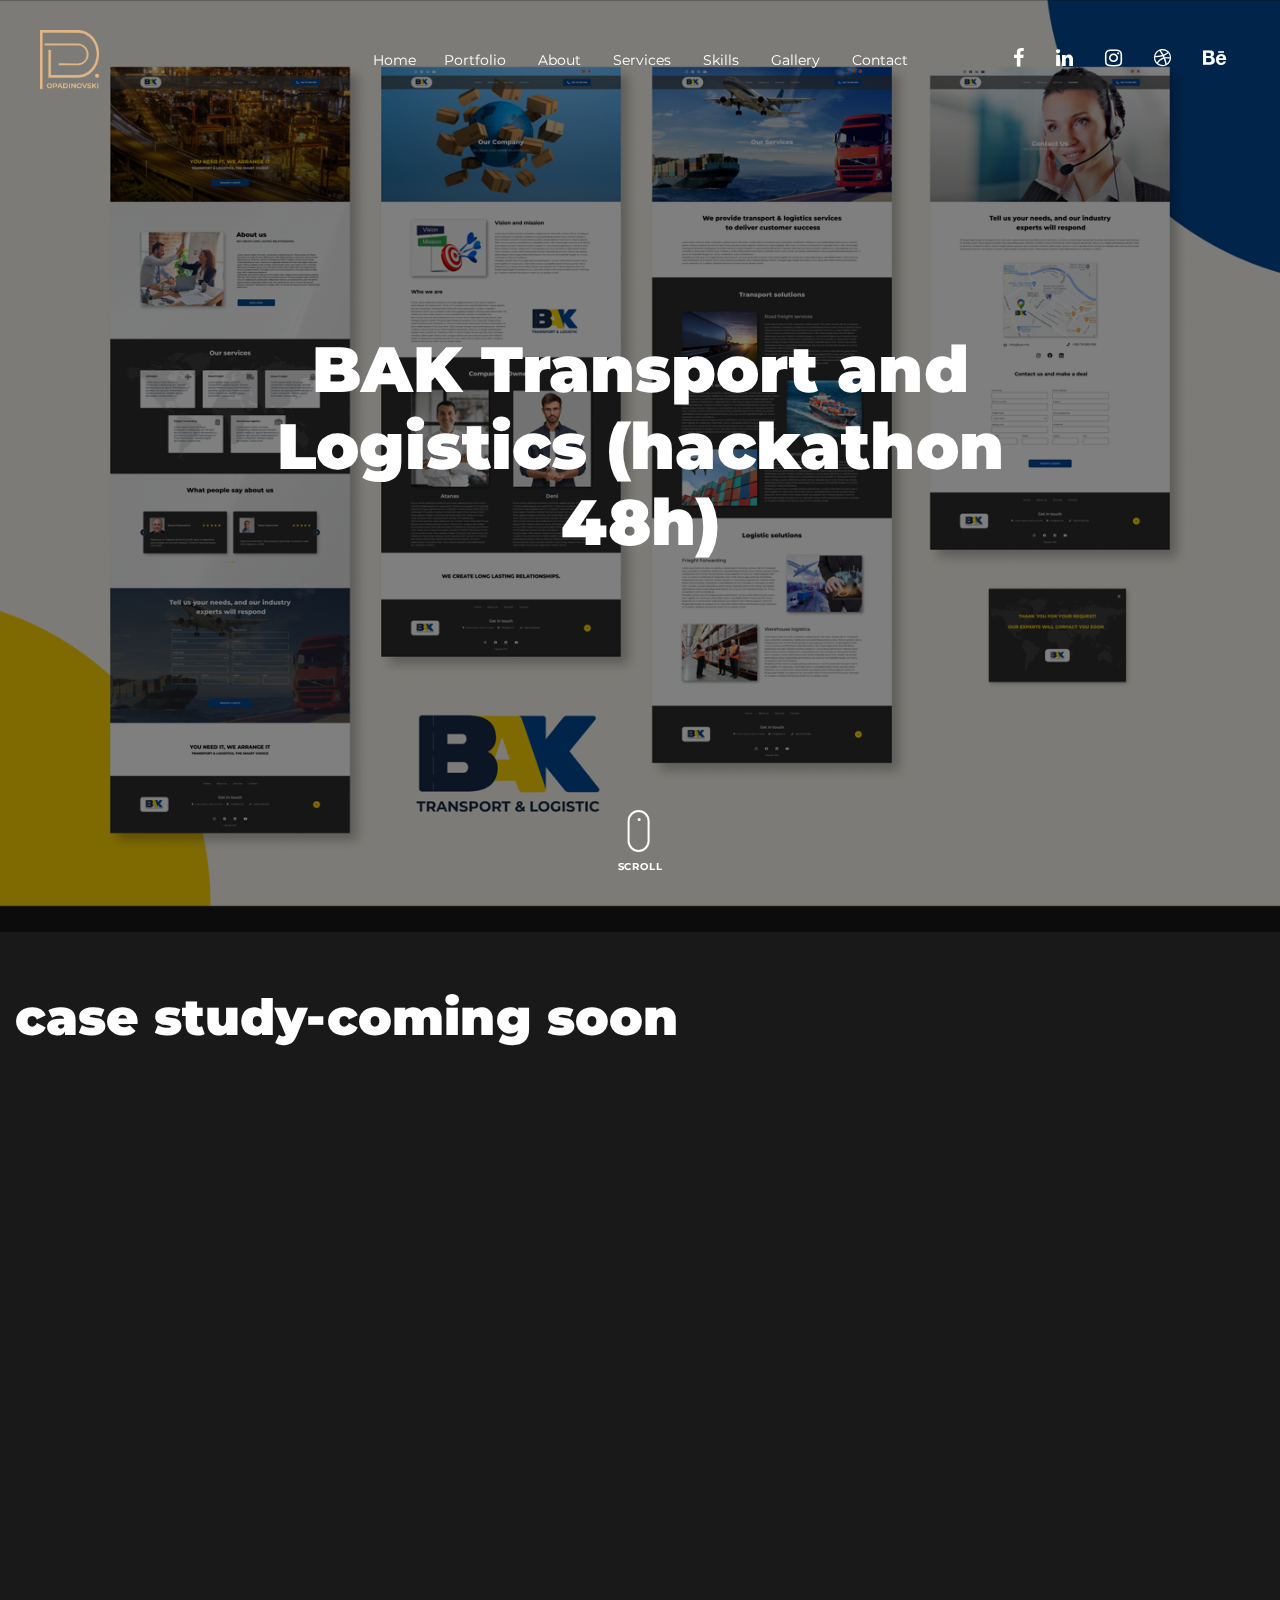
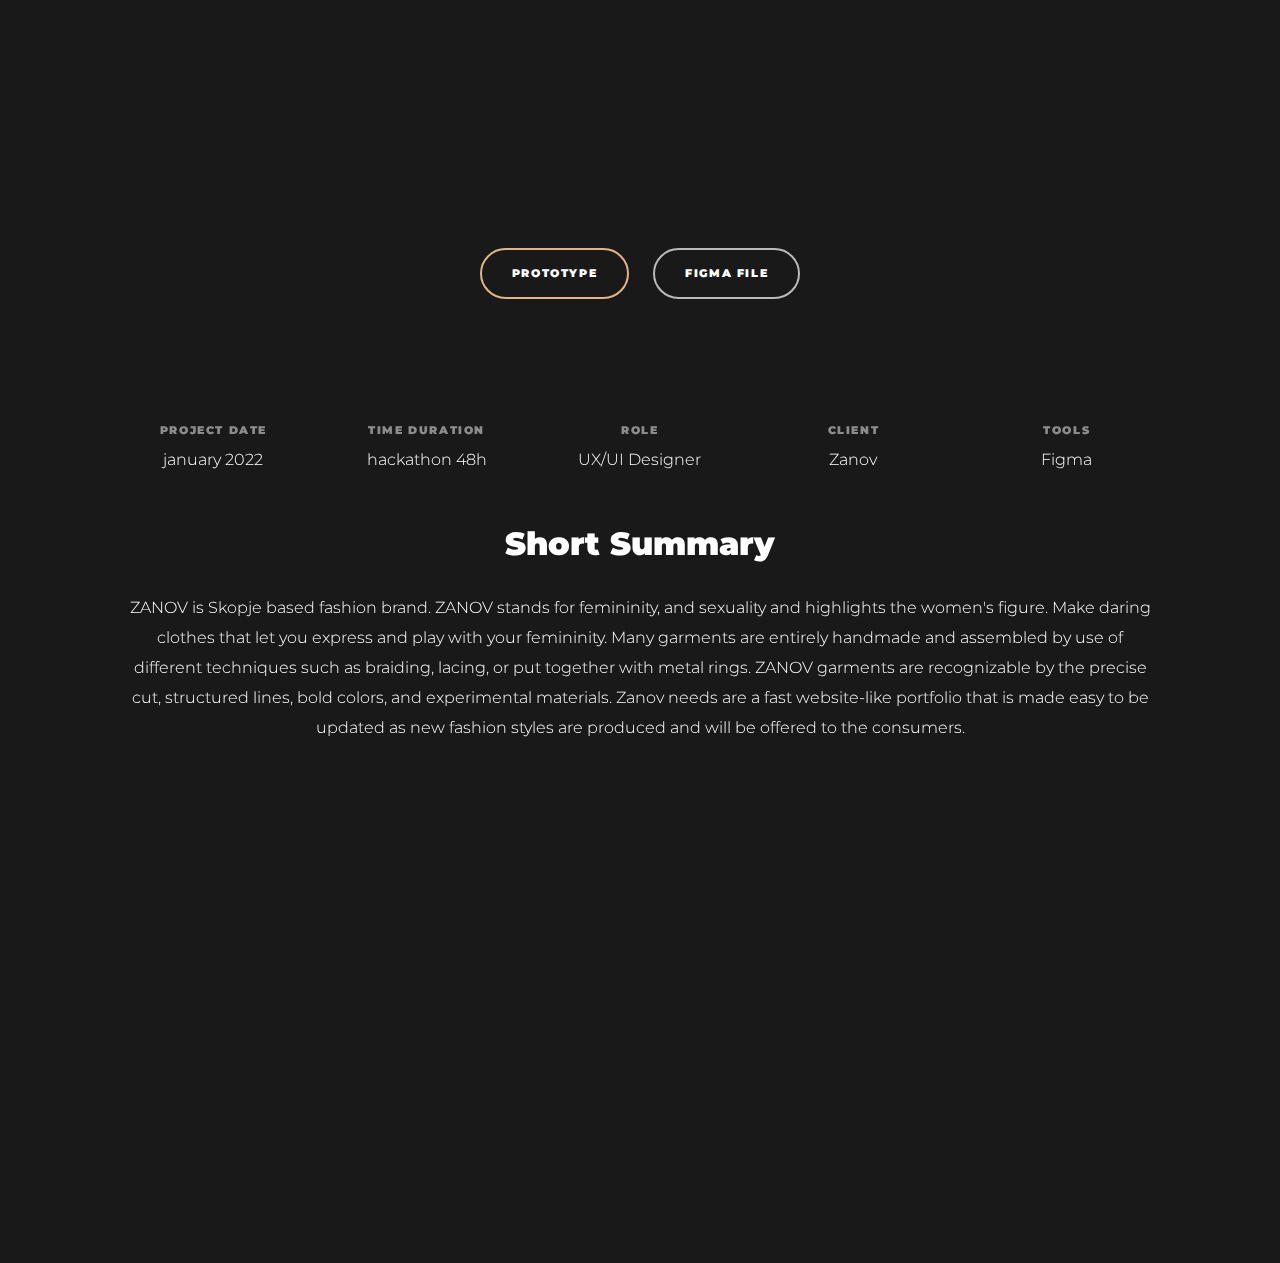
==== commit f40b5a2c: "tttttt" ====
--- a/portfolio-bak.html
+++ b/portfolio-bak.html
@@ -2,7 +2,7 @@
 <html lang="en">
 
 <head>
-  <title>Zanov</title>
+  <title>BAK</title>
   <meta charset="utf-8">
   <meta name="viewport" content="width=device-width, initial-scale=1, shrink-to-fit=no">
 
@@ -102,16 +102,14 @@
       </nav>
       <!-- END nav -->
 
-      <div class="cover-v1 jarallax overlay" style="background-image: url('images/ZanovCover.png');">
+      <div class="cover-v1 jarallax overlay" style="background-image: url('images/BAK.png');">
         <div class="container">
           <div class="row align-items-center">
 
             <div class="col-md-8 mx-auto text-center">
-              <h1 class="blog-heading" data-aos="fade-up" data-aos-delay="0">Creating a website for fashion designer
+              <h1 class="blog-heading" data-aos="fade-up" data-aos-delay="0">BAK Transport and Logistics (hackathon 48h)
               </h1>
-              <div class="post-meta" data-aos="fade-up" data-aos-delay="100">ZANOV’s fashion is continuously featured in
-                the leading fashion local magazines
-                and the designs are adorned and worn by many music and other performance artists</div>
+              <div class="post-meta" data-aos="fade-up" data-aos-delay="100"></div>
             </div>
 
           </div>
@@ -134,12 +132,12 @@
         <div class="portfolio-single-wrap unslate_co--section" id="portfolio-single-section">
 
           <div class="portfolio-single-inner">
-            <h2 class="heading-portfolio-single-h2">case study</h2>
+            <h2 class="heading-portfolio-single-h2">case study-coming soon</h2>
 
             <div class="row justify-content-between mb-5">
 
-              <div style="width:100%;height:0px;position:relative;padding-bottom:56.250%;"><iframe
-                  src="https://streamable.com/e/a6bw7l?autoplay=1&nocontrols=1" frameborder="0" width="100%"
+              <div style="width:100%;height:0px;position:relative;padding-bottom:56.250%;"><iframe class="VideoBak"
+                  src="https://streamable.com/e/aq208e?autoplay=1&nocontrols=1" frameborder="0" width="100%"
                   height="100%" allowfullscreen allow="autoplay"
                   style="width:100%;height:100%;position:absolute;left:0px;top:0px;overflow:hidden;"></iframe>
               </div>
--- a/css/style.css
+++ b/css/style.css
@@ -1140,13 +1140,15 @@
 
 .portfolio-item .portfolio-item-content h3,
 .blog-item .portfolio-item-content h3 {
-  font-size: 20px;
+  font-size: 25px;
+  font-weight: 800;
   color: white;
 }
 
 .portfolio-item .portfolio-item-content p,
 .blog-item .portfolio-item-content p {
-  font-size: 16px;
+  font-size: 18px;
+  font-weight: 500;
   color: rgb(214, 214, 214);
 
 }
@@ -1158,6 +1160,10 @@
   opacity: 1;
   visibility: visible;
 
+}
+
+.VideoBak {
+  padding: 20px;
 }
 
 .blog-item {
@@ -2567,8 +2573,9 @@
 }
 
 @media (max-width: 991.98px) {
-  .ServicesText {
+  .ImgIdo {
     top: 0px !important;
+    width: 80%;
   }
 }
 
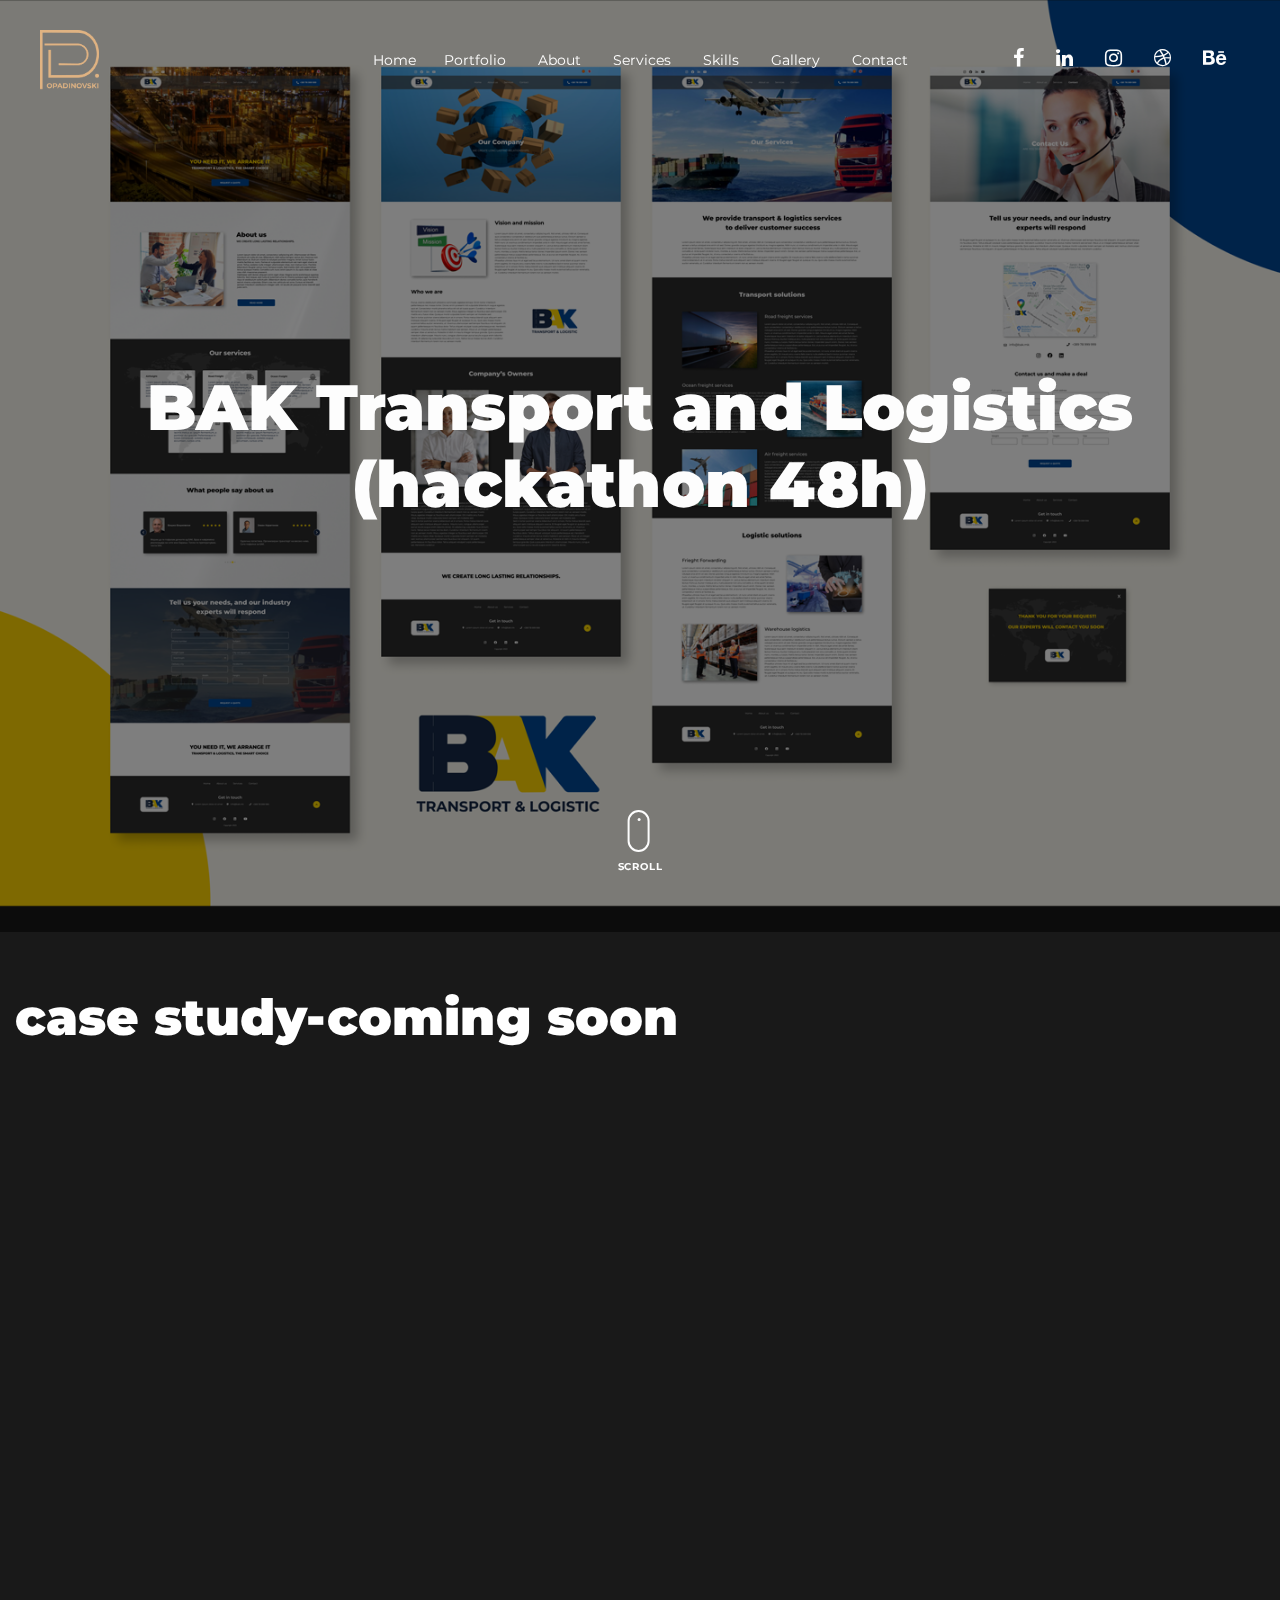
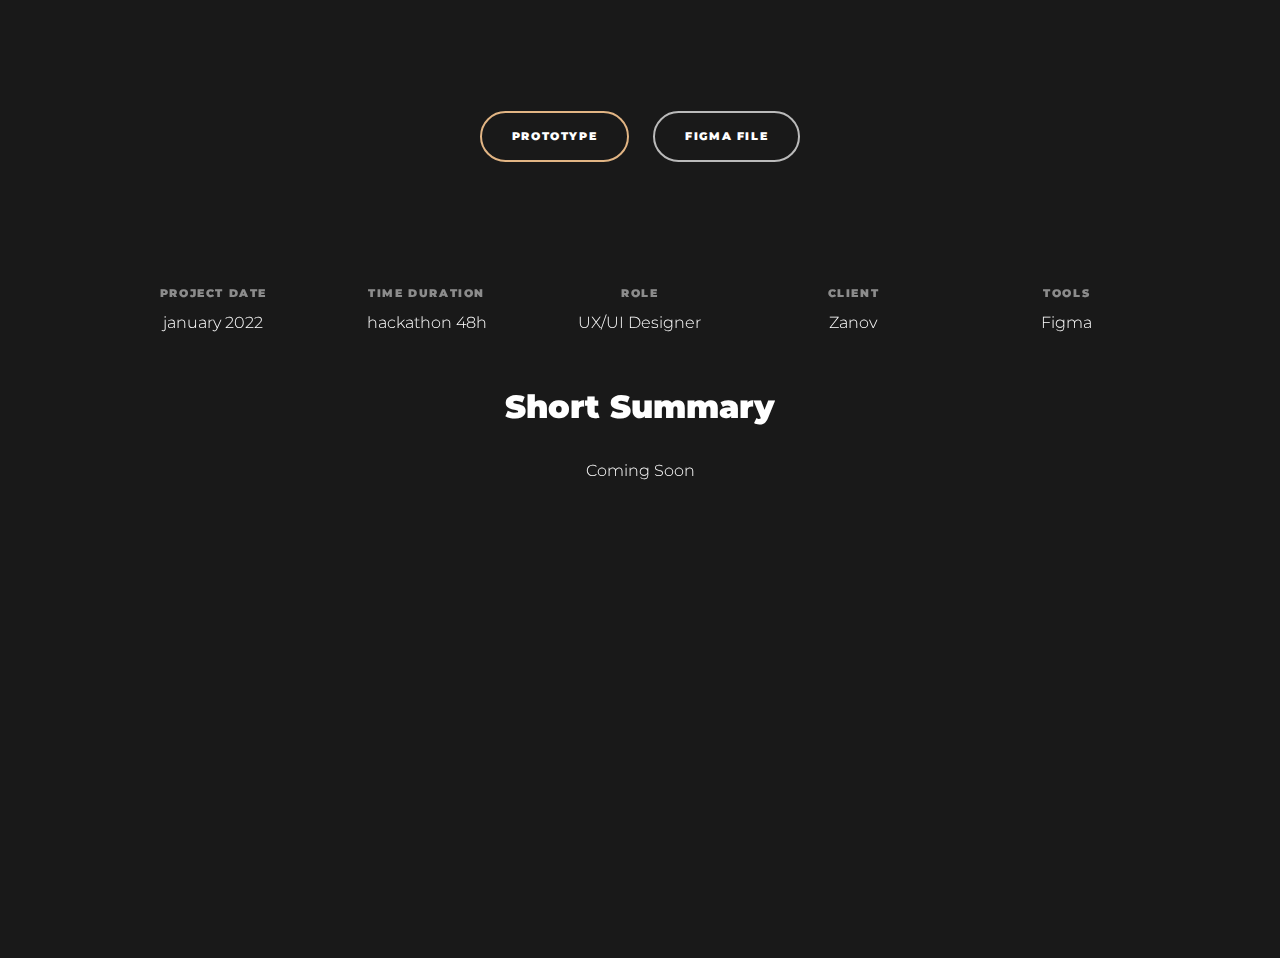
==== commit 57eeae21: "rrrr" ====
--- a/portfolio-bak.html
+++ b/portfolio-bak.html
@@ -106,7 +106,7 @@
         <div class="container">
           <div class="row align-items-center">
 
-            <div class="col-md-8 mx-auto text-center">
+            <div class="col-md-12 mx-auto text-center">
               <h1 class="blog-heading" data-aos="fade-up" data-aos-delay="0">BAK Transport and Logistics (hackathon 48h)
               </h1>
               <div class="post-meta" data-aos="fade-up" data-aos-delay="100"></div>
@@ -134,12 +134,14 @@
           <div class="portfolio-single-inner">
             <h2 class="heading-portfolio-single-h2">case study-coming soon</h2>
 
-            <div class="row justify-content-between mb-5">
-
-              <div style="width:100%;height:0px;position:relative;padding-bottom:56.250%;"><iframe class="VideoBak"
-                  src="https://streamable.com/e/aq208e?autoplay=1&nocontrols=1" frameborder="0" width="100%"
-                  height="100%" allowfullscreen allow="autoplay"
-                  style="width:100%;height:100%;position:absolute;left:0px;top:0px;overflow:hidden;"></iframe>
+            <div class="row justify-content-center">
+              <div class="col-10 mocuptastybox">
+
+                <div style="width:100%;height:0px;position:relative;padding-bottom:56.250%;"><iframe class="VideoBak"
+                    src="https://streamable.com/e/aq208e?autoplay=1&nocontrols=1" frameborder="0" width="100%"
+                    height="100%" allowfullscreen allow="autoplay"
+                    style="width:100%;height:100%;position:absolute;left:0px;top:0px;overflow:hidden;"></iframe>
+                </div>
               </div>
 
 
@@ -190,17 +192,7 @@
               </div>
               <div class="col-lg-10  sugarwishbuttobs">
                 <h2 class="heddingSunmmary">Short Summary</h2>
-                <p>ZANOV is Skopje based fashion brand.
-                  ZANOV stands for femininity, and sexuality and highlights the women's figure. Make daring clothes that
-                  let you express
-                  and play with your femininity. Many garments are entirely handmade and assembled by use of different
-                  techniques such as
-                  braiding, lacing, or put together with metal rings. ZANOV garments are recognizable by the precise
-                  cut, structured
-                  lines, bold colors, and experimental materials.
-                  Zanov needs are a fast website-like portfolio that is made easy to be updated as new fashion styles
-                  are produced and
-                  will be offered to the consumers.
+                <p>Coming Soon
                 </p>
 
 
--- a/css/style.css
+++ b/css/style.css
@@ -882,14 +882,25 @@
   }
 }
 
+
 .cover-v1 .post-meta {
   font-size: 18px;
-}
+  font-weight: 500;
+}
+
 
 .cover-v1 .subheading {
   font-size: 33px;
   color: #fff;
 }
+
+@media (max-width: 991.98px) {
+  .post-meta {
+
+    display: none;
+  }
+}
+
 
 @media (max-width: 991.98px) {
   .cover-v1 .subheading {
@@ -1153,6 +1164,15 @@
 
 }
 
+.blog-item:hover .overlay2 {
+  opacity: 1;
+}
+
+
+.blog-item .overlay2 {
+  opacity: 0;
+  /* visibility: inherit; */
+}
 
 
 .portfolio-item:hover .overlay,
@@ -1161,6 +1181,36 @@
   visibility: visible;
 
 }
+
+.Overlay2h3 {
+
+  position: relative;
+  text-align: left;
+  font-size: 18px !important;
+  line-height: 30px;
+  font-weight: 400 !important;
+
+
+}
+
+.overlay2 {
+  position: absolute;
+  width: 100%;
+}
+
+.overlaydiv2 {
+  display: inline-block;
+  background-color: #000000;
+  opacity: 0.7;
+  padding: 20px 20px;
+  border-radius: 6px;
+
+
+
+}
+
+
+
 
 .VideoBak {
   padding: 20px;
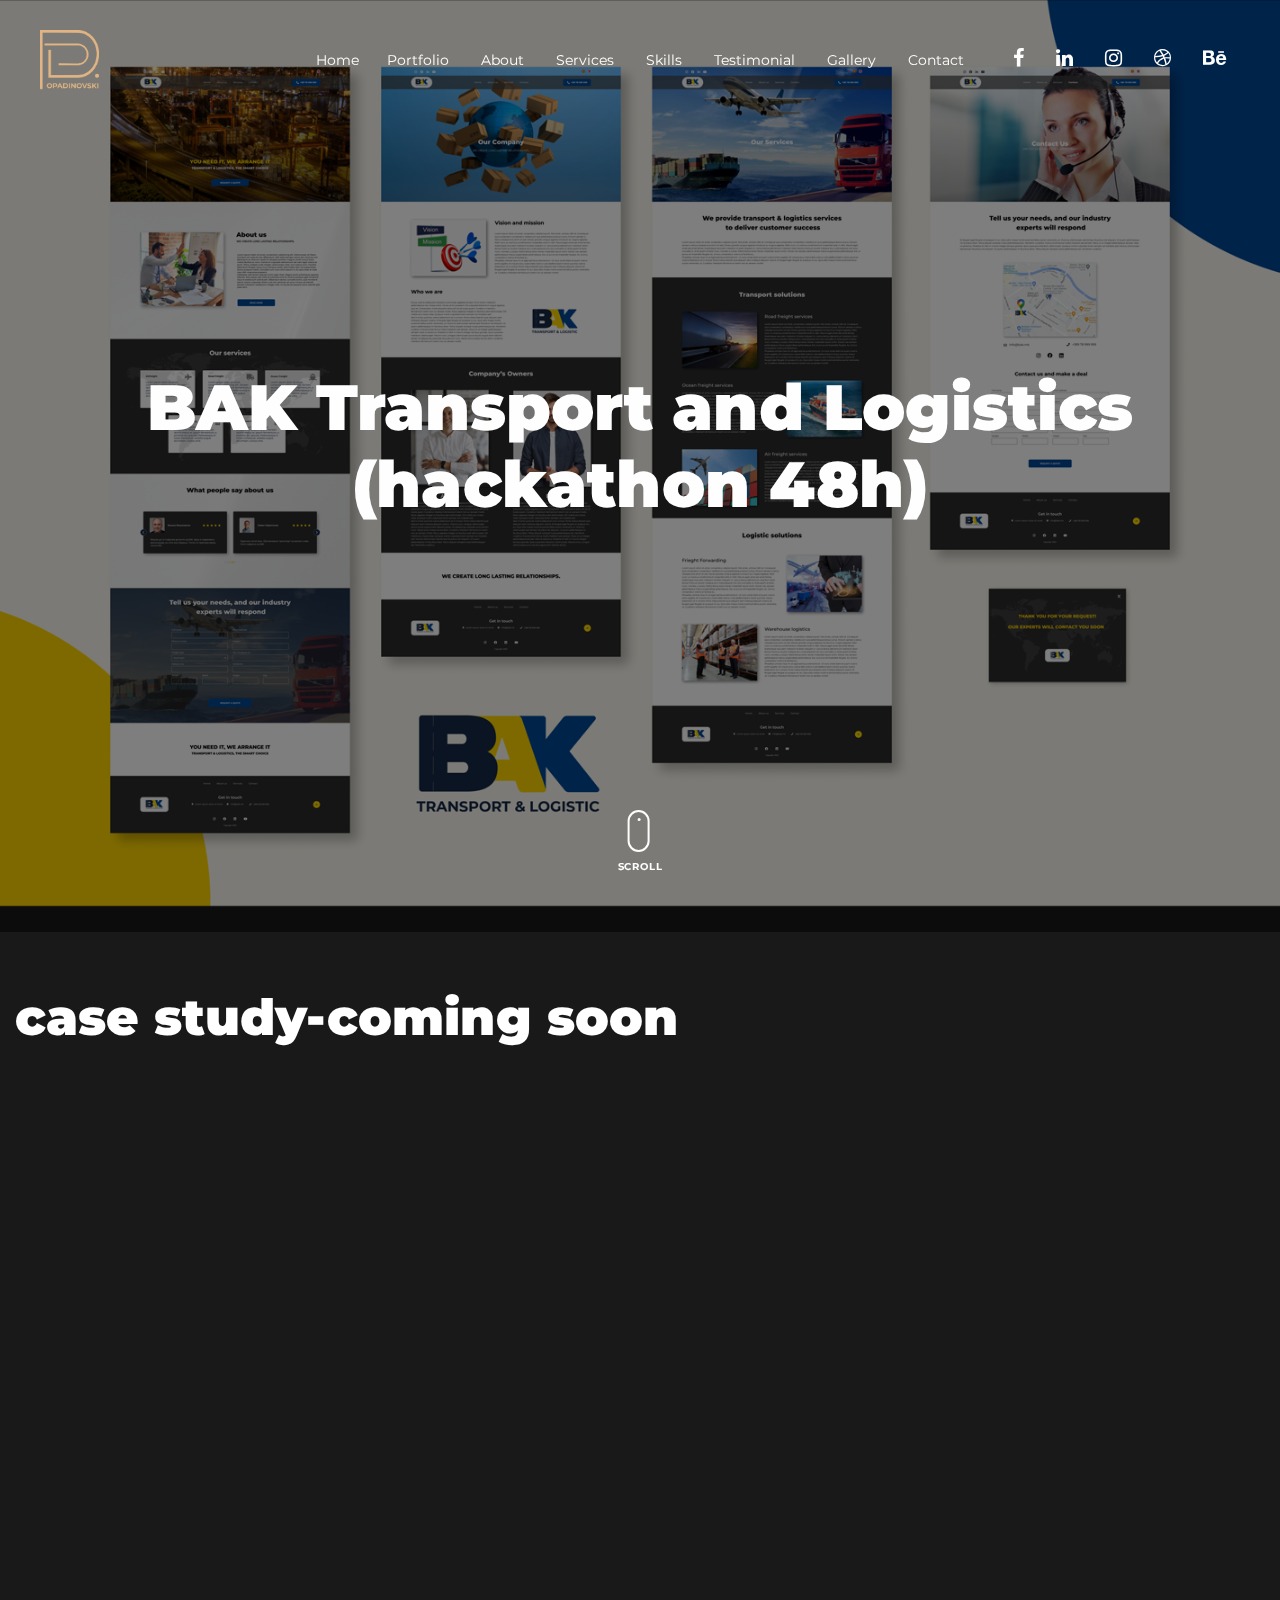
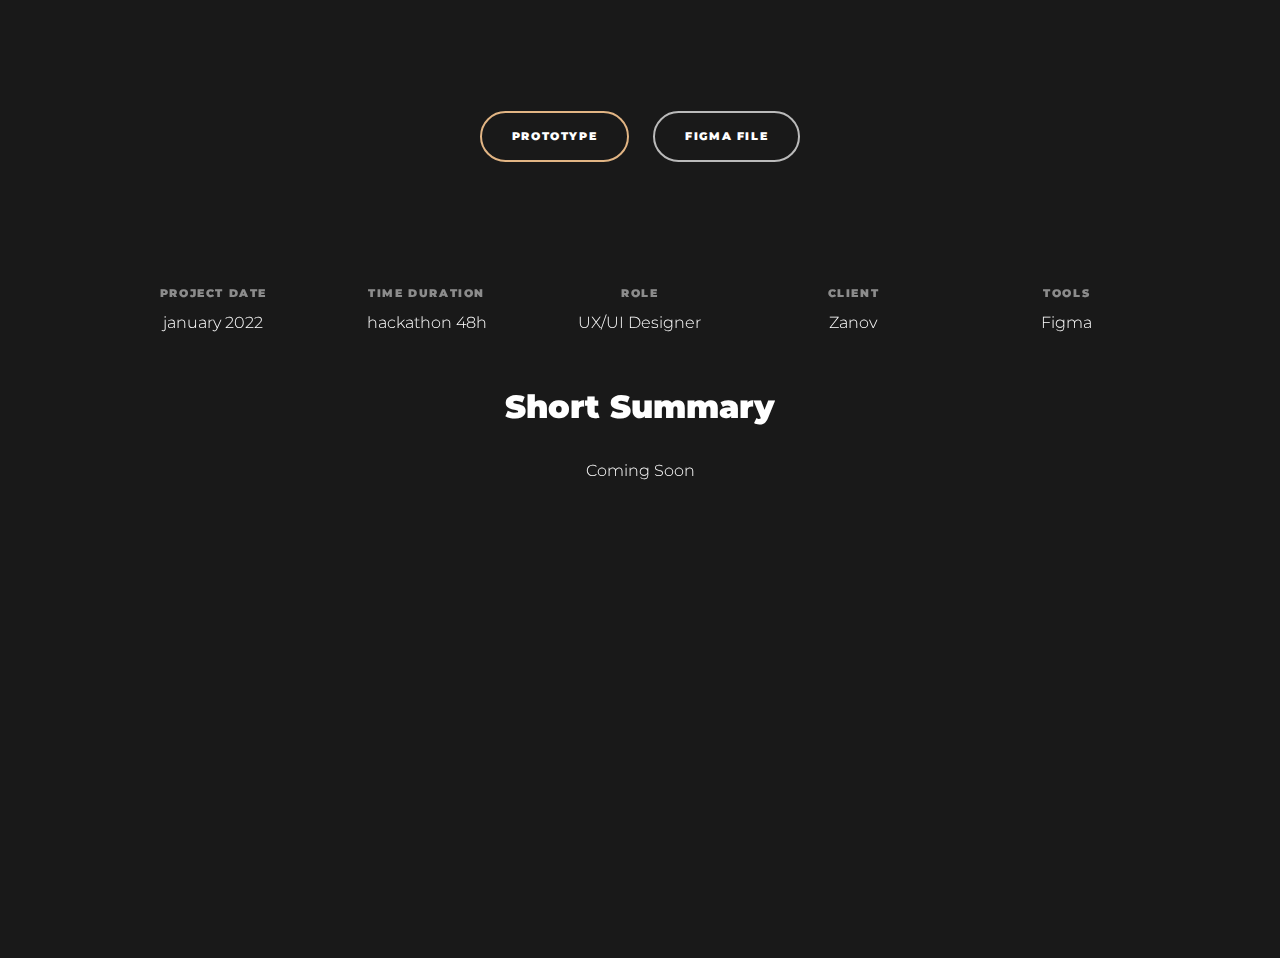
==== commit 0573f019: "jjjjj" ====
--- a/portfolio-bak.html
+++ b/portfolio-bak.html
@@ -54,13 +54,13 @@
 
               <ul class="site-nav-ul js-clone-nav text-center d-none d-xl-inline-block">
                 <li class="nav-link"><a href="index.html" class="nav-link">Home</a>
-                <li><a href="/#portfolio-section" class="nav-link">Portfolio</a></li>
-                <li><a href="index.html" class="nav-link">About</a></li>
-                <li><a href="index.html" class="nav-link">Services</a></li>
-                <li><a href="index.html" class="nav-link">Skills</a></li>
-
-                <li><a href="index.html" class="nav-link">Gallery</a></li>
-                <li><a href="index.html" class="nav-link">Contact</a></li>
+                <li><a href="index.html#portfolio-section" class="nav-link">Portfolio</a></li>
+                <li><a href="index.html#about-section" class="nav-link">About</a></li>
+                <li><a href="index.html#services-section" class="nav-link">Services</a></li>
+                <li><a href="index.html#skills-section" class="nav-link">Skills</a></li>
+                <li><a href="index.html#testimonial-section" class="nav-link">Testimonial</a></li>
+                <li><a href="index.html#gallery-section" class="nav-link">Gallery</a></li>
+                <li><a href="index.html#contact-section" class="nav-link">Contact</a></li>
               </ul>
               <ul class="site-nav-ul SocialMedia">
                 <li><a href="#" class="nav-link Smedia"><span class="fa fa-facebook"><i
--- a/css/style.css
+++ b/css/style.css
@@ -1199,11 +1199,11 @@
 }
 
 .overlaydiv2 {
-  display: inline-block;
+
   background-color: #000000;
   opacity: 0.7;
   padding: 20px 20px;
-  border-radius: 6px;
+  border-radius: 8px;
 
 
 
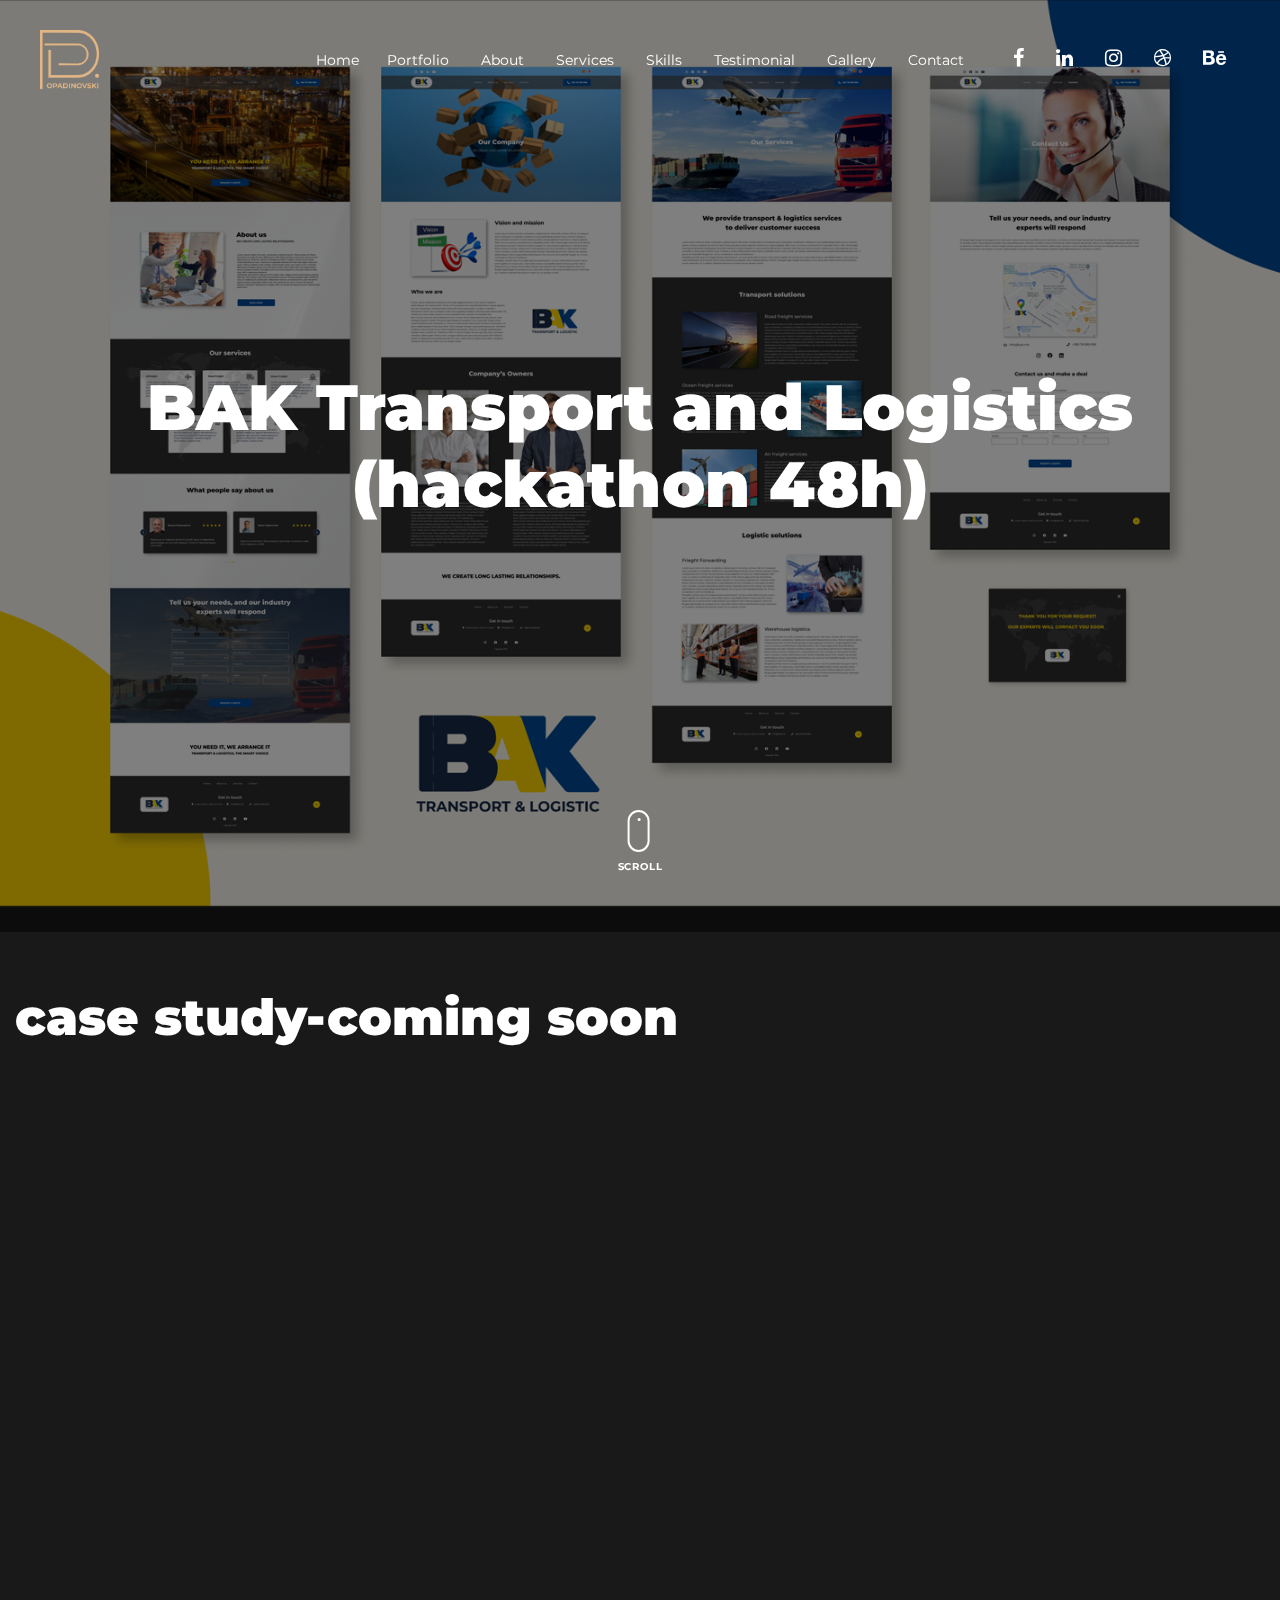
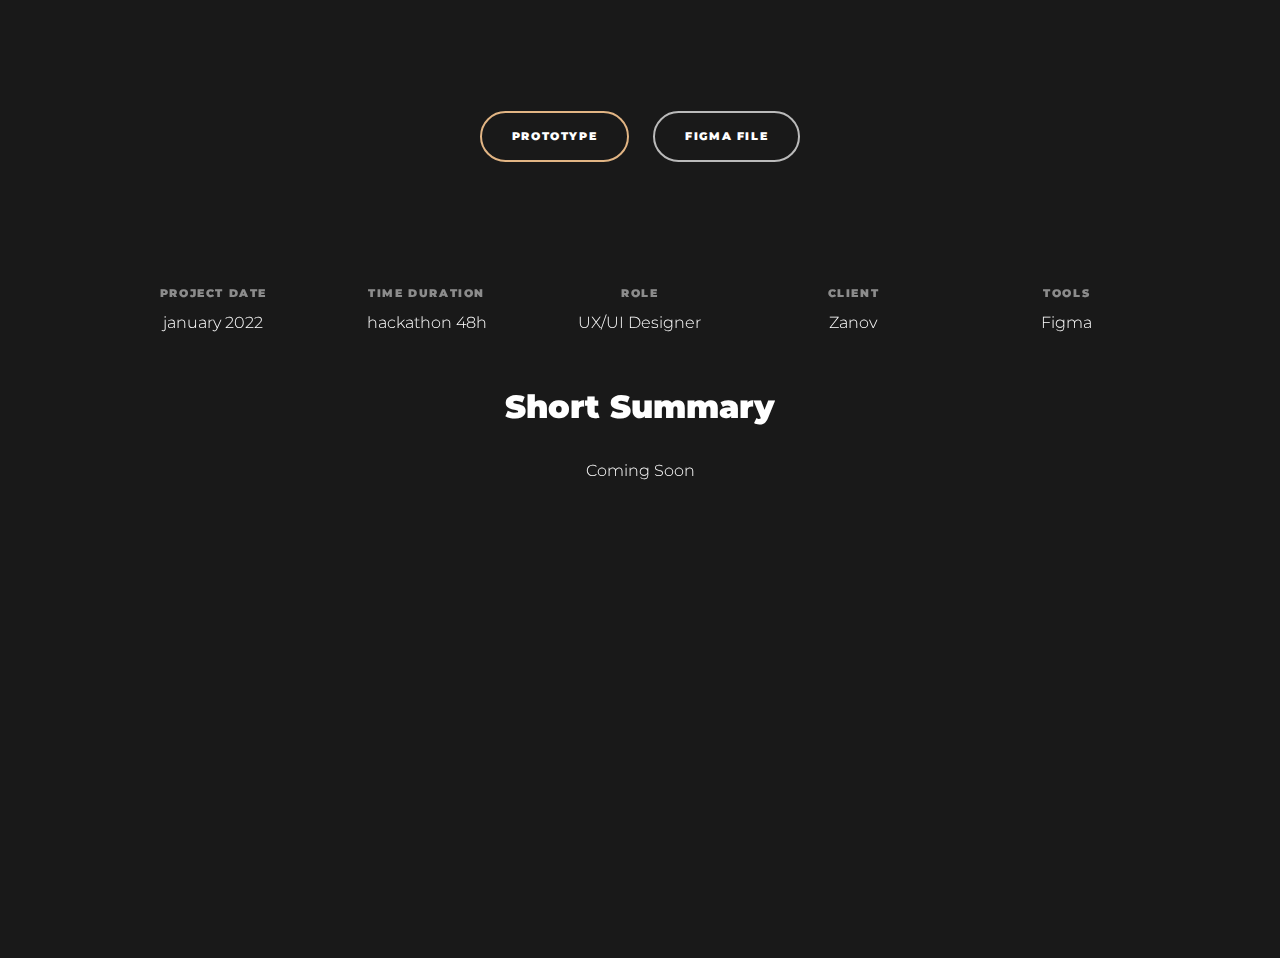
==== commit 17edb8e0: "xsxsx" ====
--- a/portfolio-bak.html
+++ b/portfolio-bak.html
@@ -48,7 +48,7 @@
           <div class="row align-items-center justify-content-between text-center">
             <div class="col-md-12 text-center TextHero">
 
-              <div><a href="/index.html" class="site-logo sitelogo"
+              <div><a href="index.html" class="site-logo sitelogo"
                   style="background-image: url('images/Logo\ Daniel\ boja.png'); "></a>
               </div>
 
--- a/css/style.css
+++ b/css/style.css
@@ -1189,25 +1189,25 @@
   font-size: 18px !important;
   line-height: 30px;
   font-weight: 400 !important;
-
-
-}
-
-.overlay2 {
-  position: absolute;
-  width: 100%;
-}
-
-.overlaydiv2 {
-
   background-color: #000000;
   opacity: 0.7;
   padding: 20px 20px;
   border-radius: 8px;
-
-
-
-}
+  margin: 20px 20px;
+
+
+}
+
+.overlay2 {
+  position: absolute;
+  width: 100%;
+  top: 50%;
+  transform: translateY(-50%);
+
+
+}
+
+
 
 
 
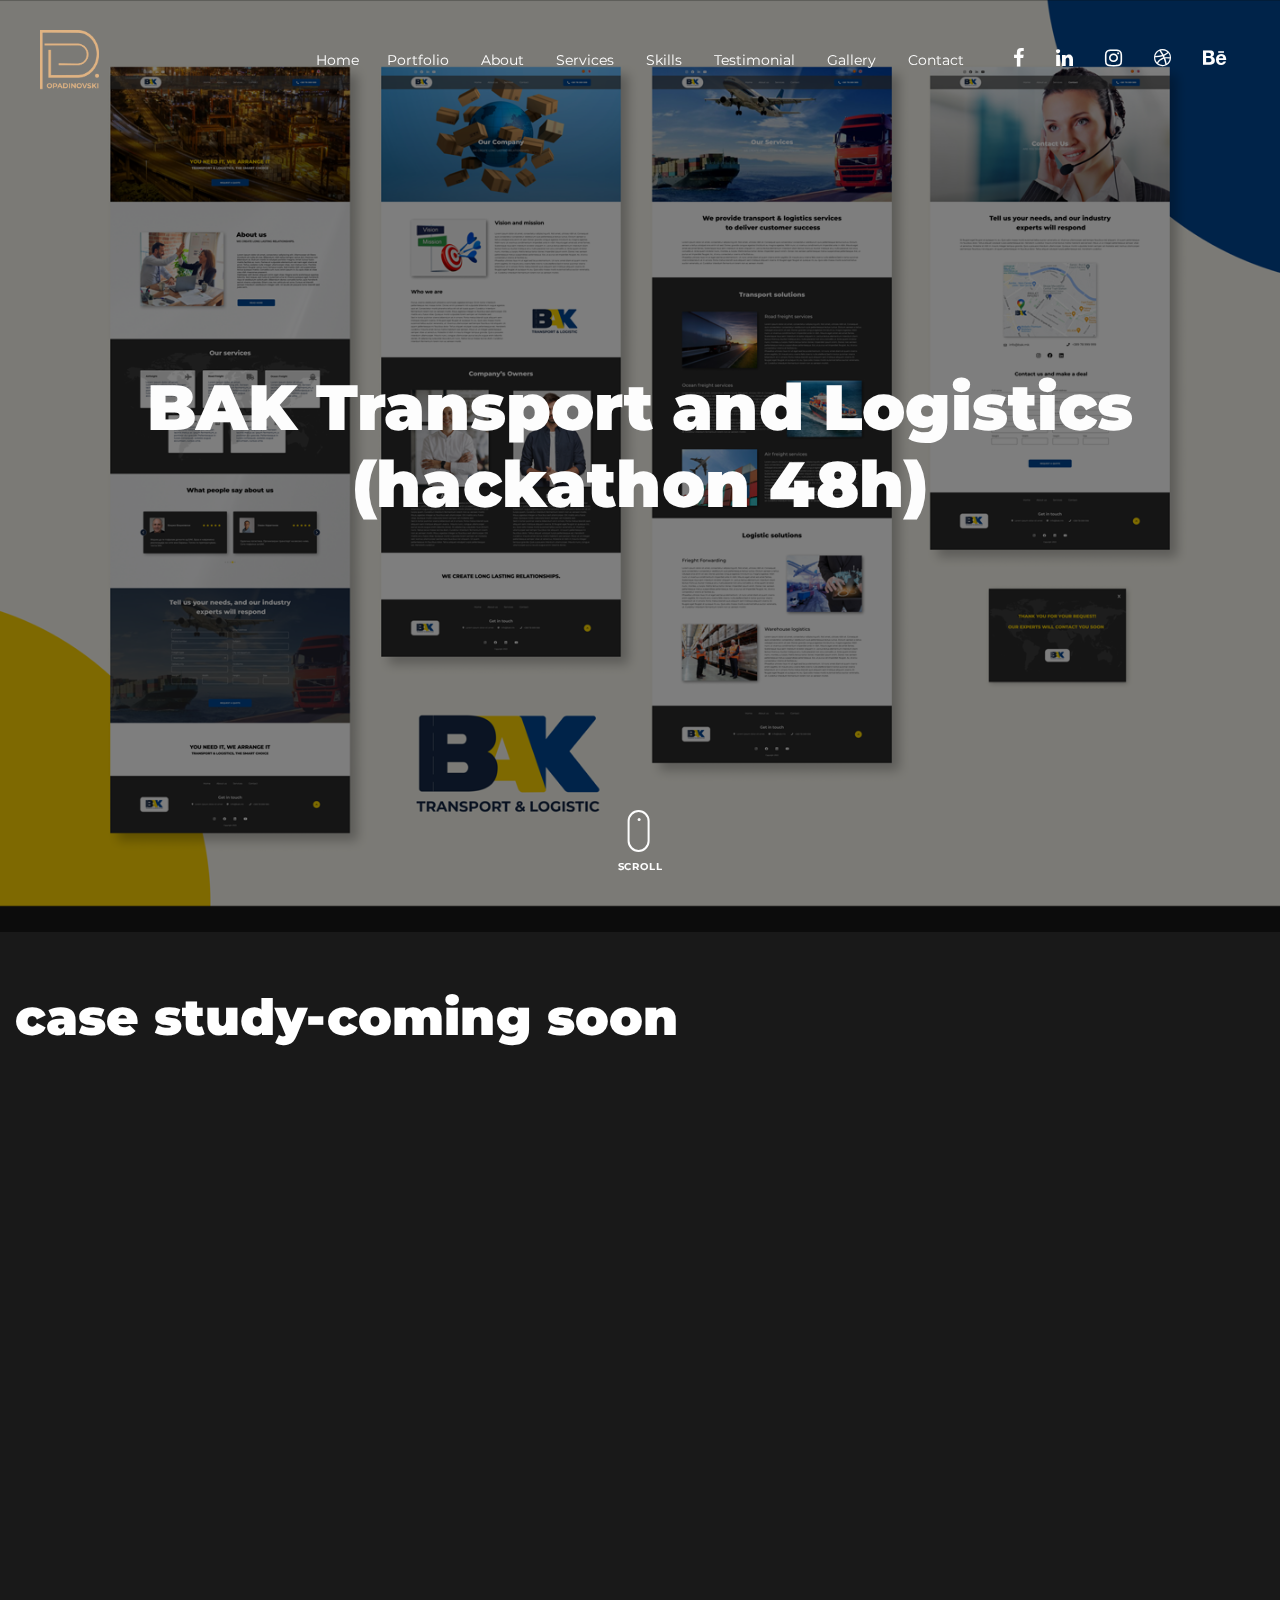
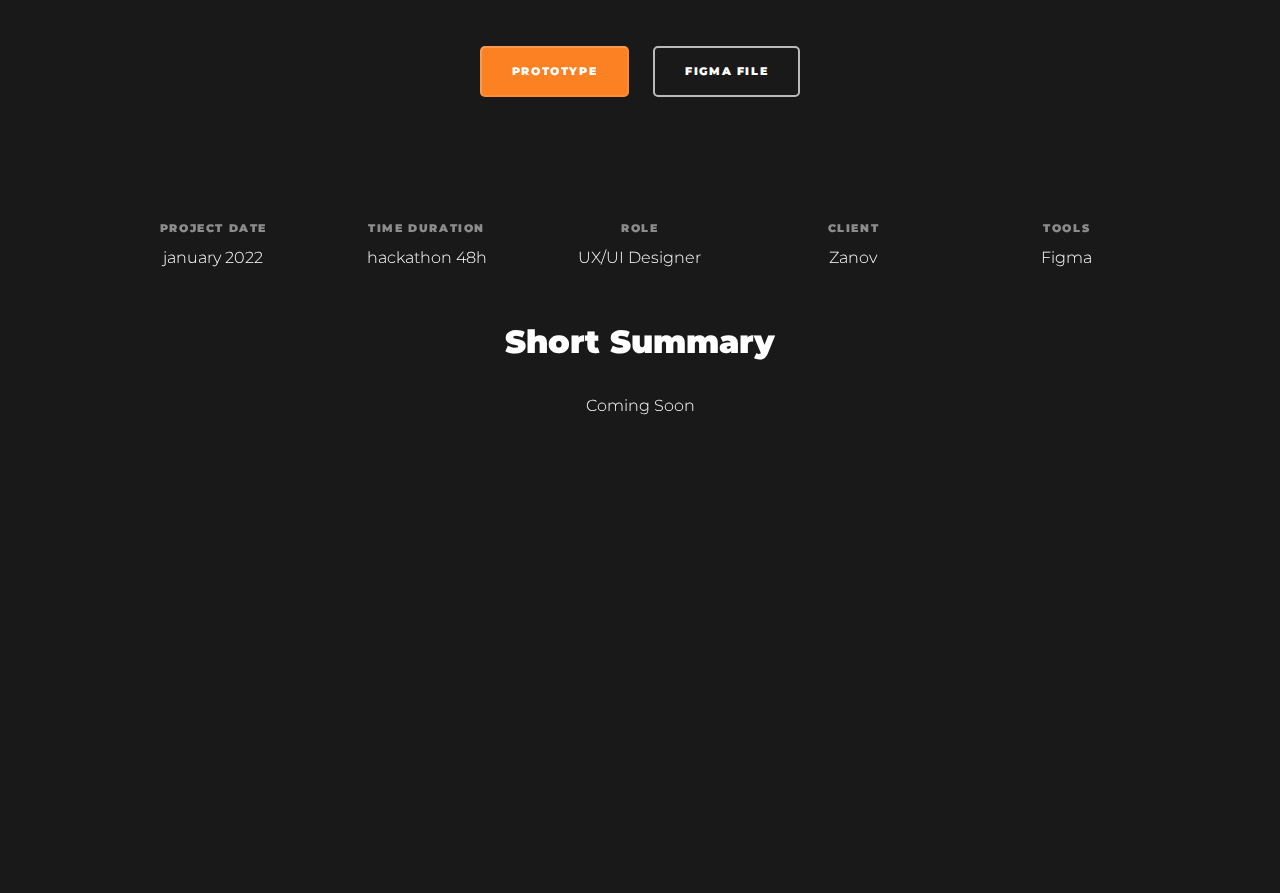
==== commit 6142e221: "gggg" ====
--- a/portfolio-bak.html
+++ b/portfolio-bak.html
@@ -137,8 +137,8 @@
             <div class="row justify-content-center">
               <div class="col-10 mocuptastybox">
 
-                <div style="width:100%;height:0px;position:relative;padding-bottom:56.250%;"><iframe class="VideoBak"
-                    src="https://streamable.com/e/aq208e?autoplay=1&nocontrols=1" frameborder="0" width="100%"
+                <div style="width:100%;height:0px;position:relative;padding-bottom:50%;"><iframe class="VideoBak"
+                    src="https://streamable.com/e/aq208e?autoplay=1&controls=1" frameborder="0" width="100%"
                     height="100%" allowfullscreen allow="autoplay"
                     style="width:100%;height:100%;position:absolute;left:0px;top:0px;overflow:hidden;"></iframe>
                 </div>
--- a/css/style.css
+++ b/css/style.css
@@ -98,7 +98,7 @@
 
 .btn {
   font-size: 11px;
-  border-radius: 30px;
+  border-radius: 5px;
   padding-top: 15px;
   padding-bottom: 15px;
   padding-left: 30px;
@@ -106,6 +106,8 @@
   letter-spacing: .1rem;
   text-transform: uppercase;
   font-weight: 900;
+
+
 }
 
 .btn:active,
@@ -2398,8 +2400,16 @@
 }
 
 .BtonHero1 {
-  border: 2px solid #e2b584 !important;
+  /* border: 2px solid #e2b584 !important; */
+  /* background-color: #e2b584; */
   margin: 10px;
+  background: #FB8122;
+  backdrop-filter: blur(2px) !important;
+  border: 2px solid rgba(255, 255, 255, 0.2) !important;
+  border-right-color: rgba(255, 255, 255, 0.1) !important;
+  border-bottom-color: rgba(255, 255, 255, 0.1) !important;
+
+
 
 }
 
@@ -2425,10 +2435,17 @@
 }
 
 .DP {
-  font-size: 42px;
-  font-weight: 700;
-
-}
+  font-size: 60px;
+  font-weight: 500;
+
+}
+
+@media (max-width: 991.98px) {
+  .DP {
+    font-size: 45px;
+  }
+}
+
 
 /*--------------------------------------------------------------
 # Back to top button
@@ -2577,6 +2594,7 @@
   margin-bottom: 0px !important;
   font-weight: 500;
   color: #cecece;
+  height: 20px;
 }
 
 
@@ -2769,8 +2787,10 @@
 }
 
 mark {
-  background-color: #ffe8e8;
+  background-color: #fcecd5;
   padding: 2px;
+
+
 
 }
 
@@ -2797,4 +2817,38 @@
 
   }
 
+}
+
+
+.PortfolioPic {
+
+  background-repeat: no-repeat;
+  background-position: center;
+  background-size: contain;
+  overflow: visible;
+  height: 500px;
+  text-align: center;
+  display: flex;
+  justify-content: center;
+  align-items: end;
+  margin: 60px 0px 60px 0px;
+
+
+
+}
+
+.PortfolioText {
+  text-align: center;
+  display: flex;
+  justify-content: center;
+  align-items: center;
+  margin: 60px 0px 60px 0px;
+
+
+
+
+}
+
+.NaslovPortfolio {
+  margin-top: 50px;
 }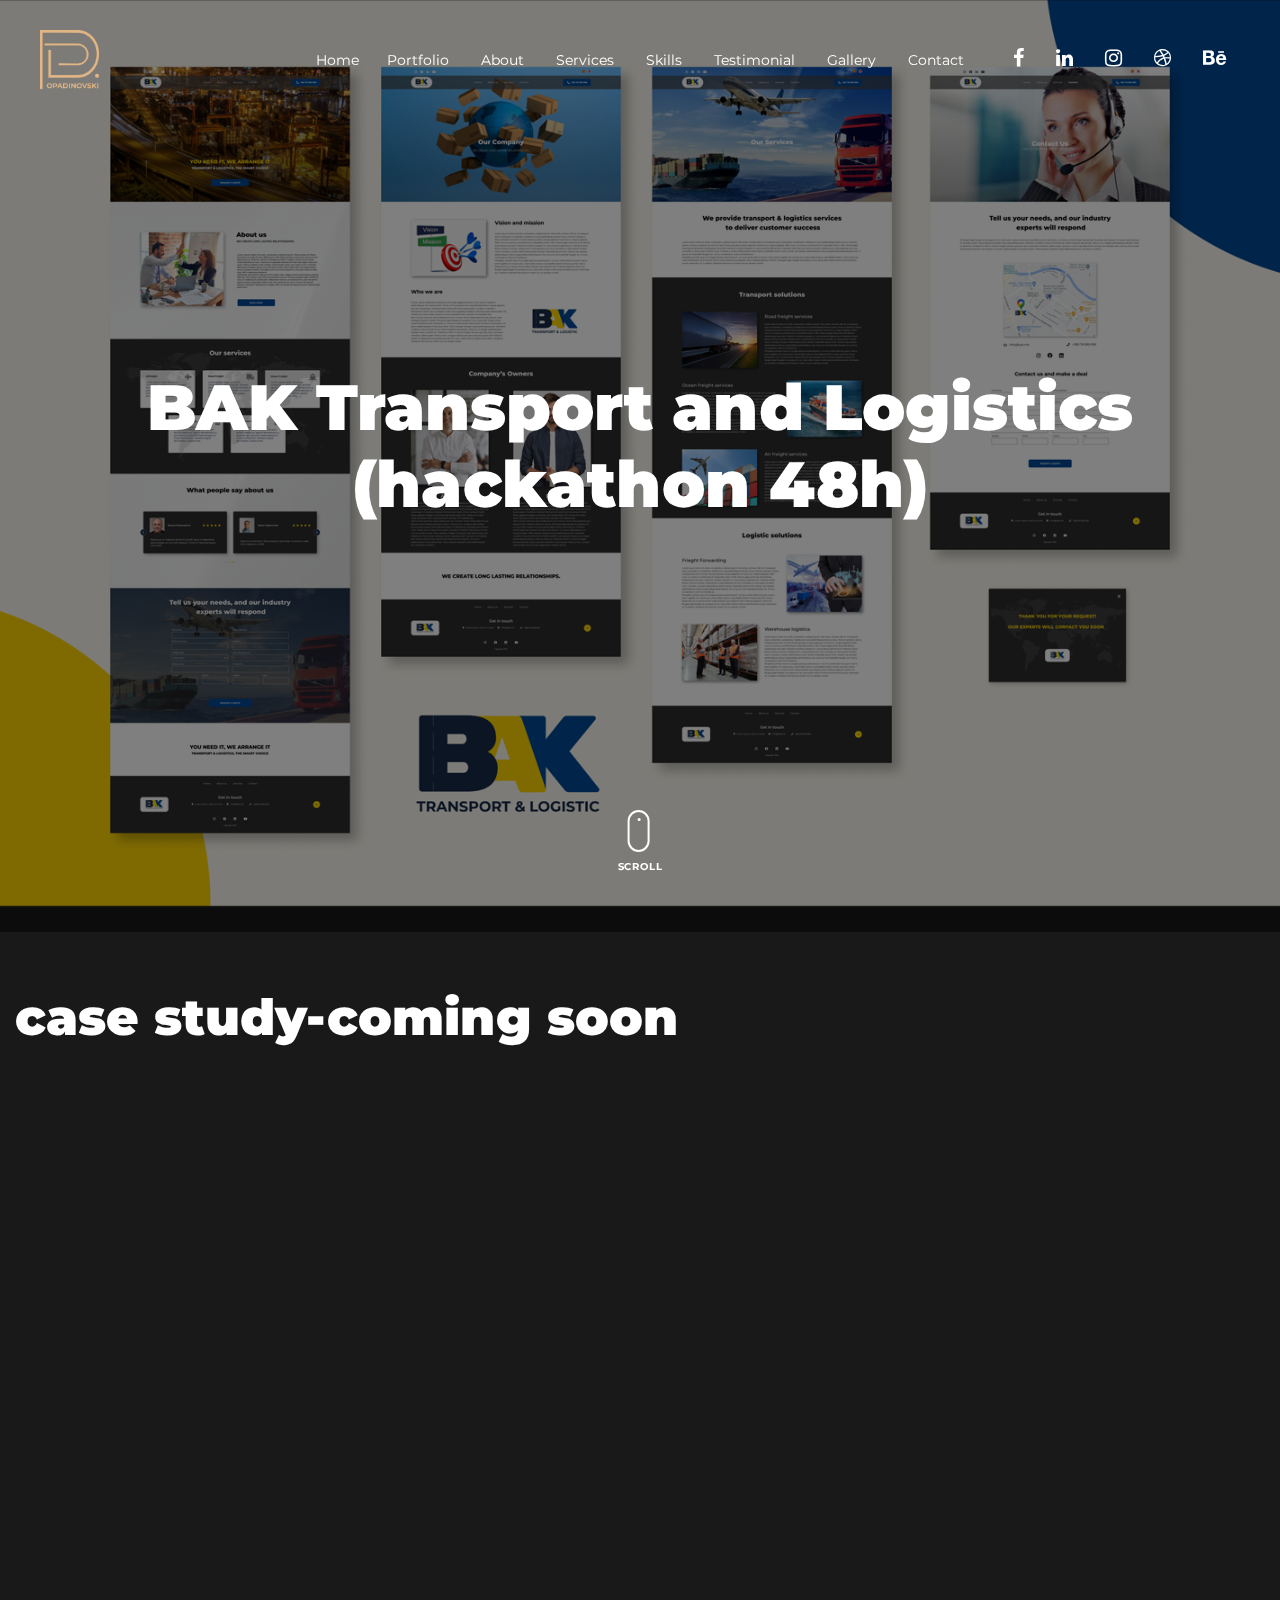
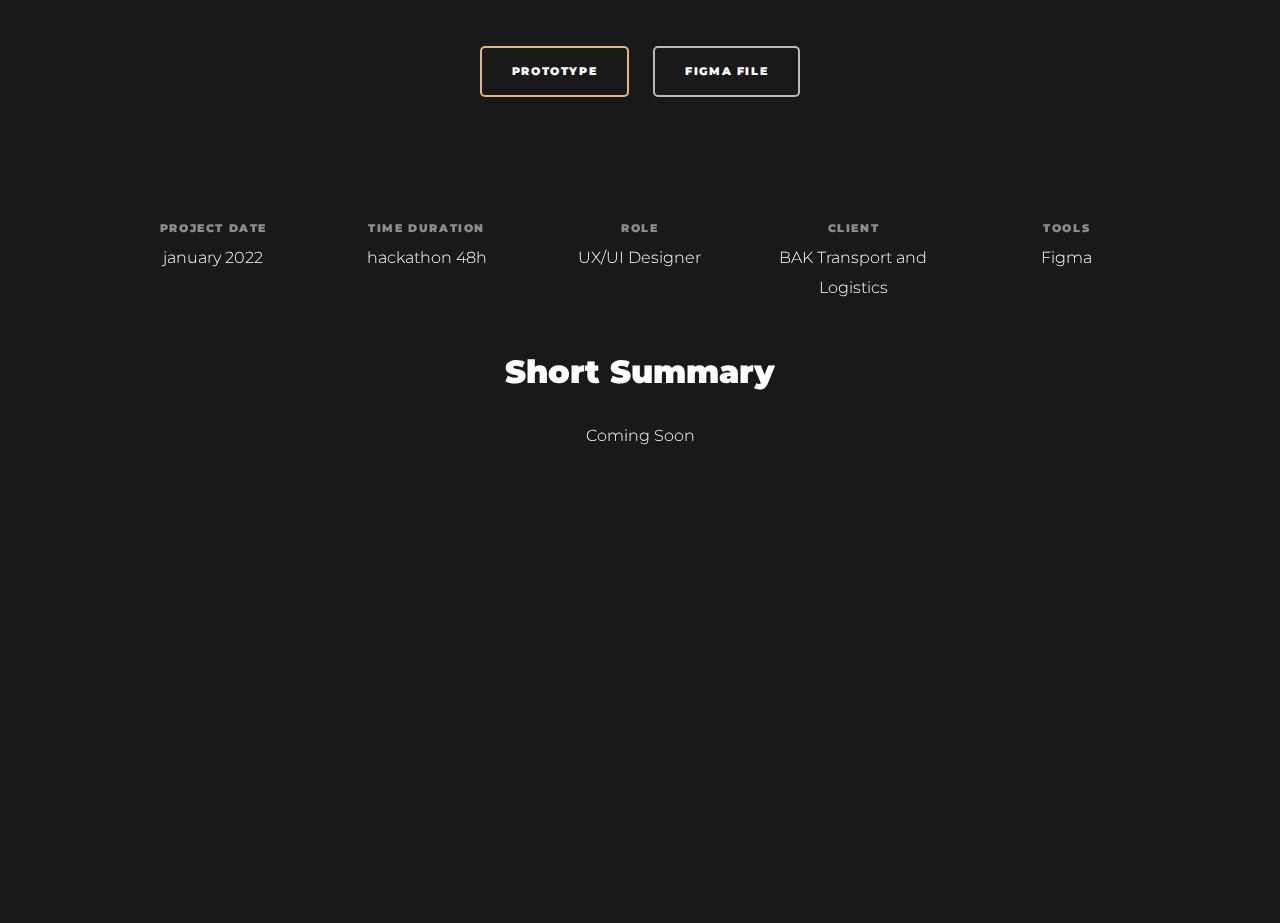
==== commit c2f89391: "kkk" ====
--- a/portfolio-bak.html
+++ b/portfolio-bak.html
@@ -148,13 +148,17 @@
               <div class="container">
                 <div class="row justify-content-center">
                   <div class="btnst">
-                    <p class="footerbutton"><a href="mailto:danielpopadinovski@gmail.com"
-                        class="btn btn-outline-pill btn-custom-light BtonHero1">Prototype</a></p>
-                    <p class="footerbutton"><a href="images/Cv_Daniel.pdf"
-                        class="btn btn-outline-pill btn-custom-light BtonHero2" download="CV_DanielP">Figma file</a>
+                    <p class="footerbutton"><a
+                        href="https://www.figma.com/proto/Q1Y7RV679x3jMXSwW1YAUa/BAK-Team?page-id=0%3A1&node-id=96%3A1711&viewport=979%2C1314%2C0.02&scaling=scale-down&starting-point-node-id=75%3A2476"
+                        class="btn btn-outline-pill btn-custom-light Prototypebutton" target="_blank">Prototype</a></p>
+                    <p class="footerbutton"><a
+                        href="https://www.figma.com/file/Q1Y7RV679x3jMXSwW1YAUa/BAK-Team?node-id=0%3A1"
+                        class="btn btn-outline-pill btn-custom-light BtonHero2" target="_blank">Figma file</a>
                   </div>
                 </div>
               </div>
+
+
               <div class="col-12">
                 <div class="row justify-content-center">
                   <div class="col-sm-6 col-md-6 col-lg-2 detali-div ">
@@ -178,7 +182,7 @@
                   <div class="col-sm-6 col-md-6 col-lg-2 detali-div">
                     <div class="detail-v1">
                       <span class="detail-label">Client</span>
-                      <span class="detail-val">Zanov</span>
+                      <span class="detail-val">BAK Transport and Logistics</span>
                     </div>
                   </div>
                   <div class="col-sm-6 col-md-6 col-lg-2 detali-div">
--- a/css/style.css
+++ b/css/style.css
@@ -2851,4 +2851,15 @@
 
 .NaslovPortfolio {
   margin-top: 50px;
+}
+
+.Prototypebutton {
+  color: rgb(255, 255, 255) !important;
+  border: 2px solid #e2b584 !important;
+  margin: 10px;
+
+}
+
+.Prototypebutton:hover {
+  border: 2px solid #ffffff !important;
 }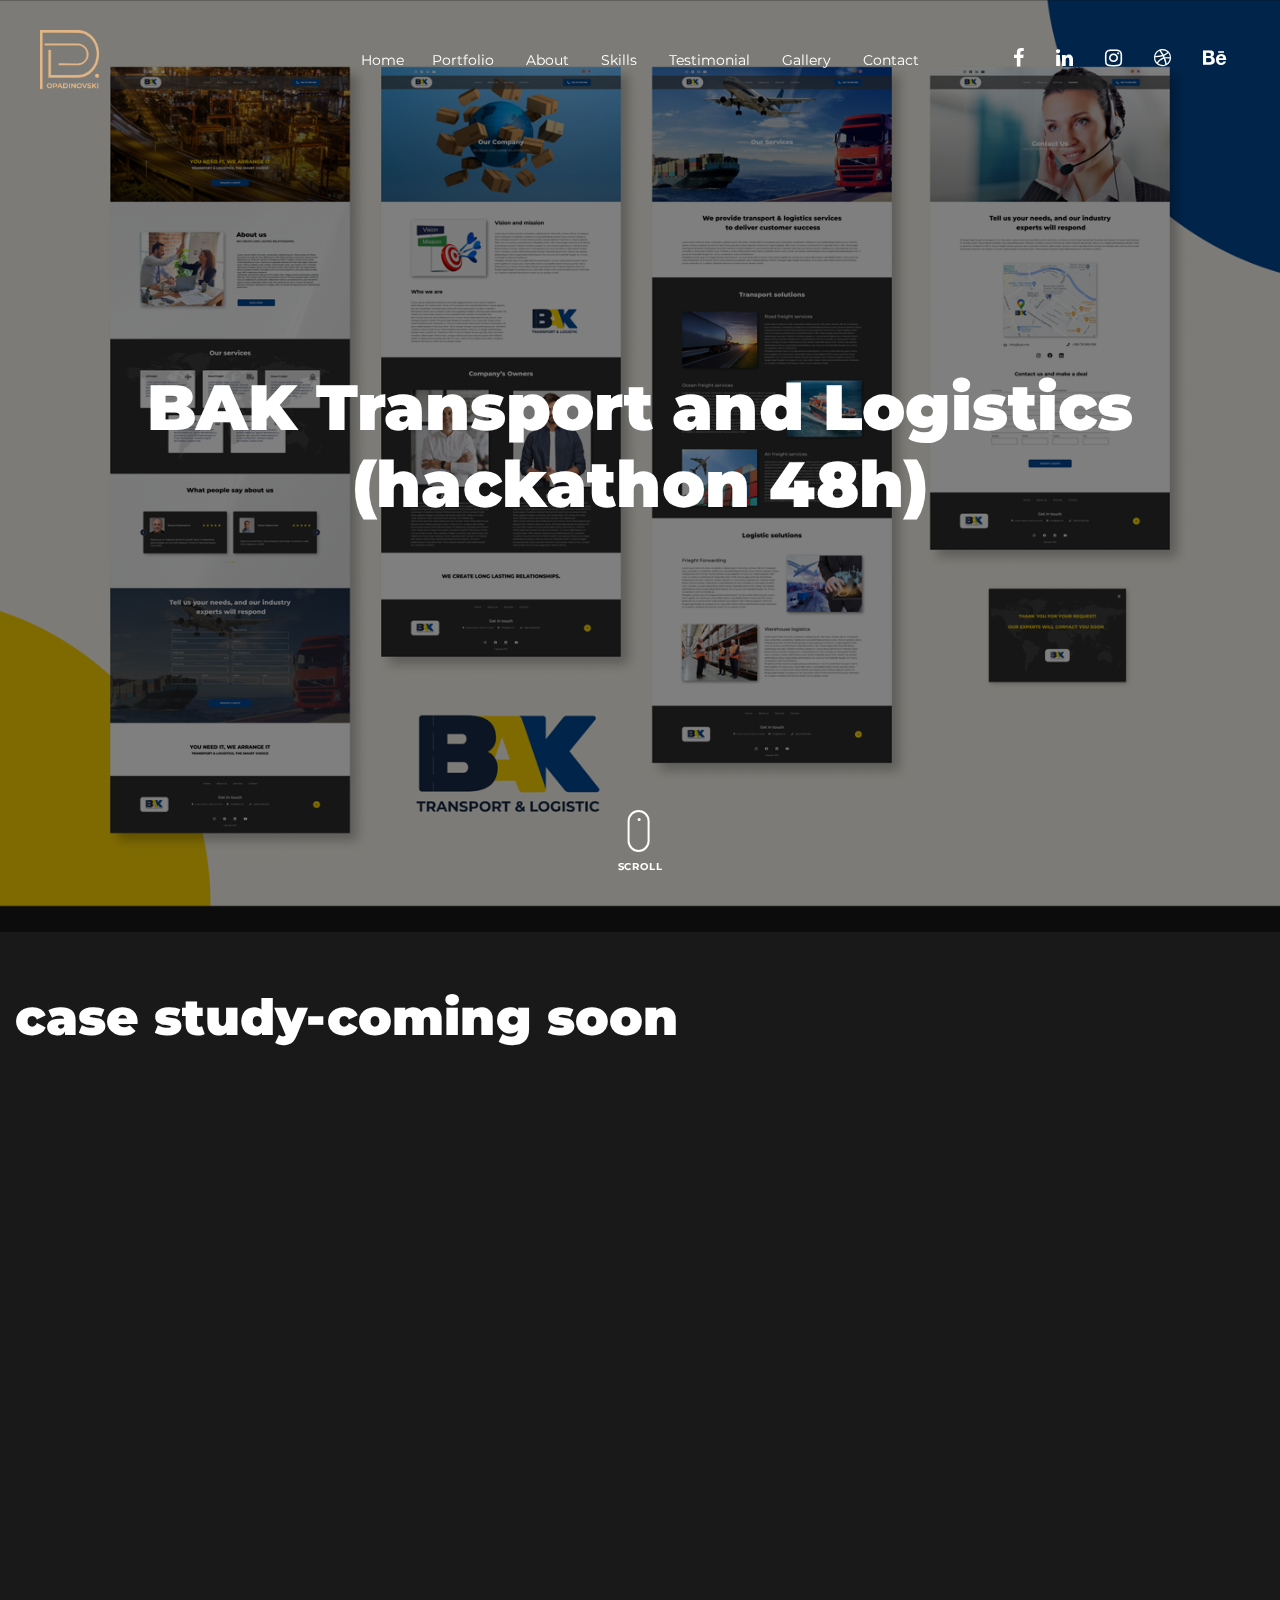
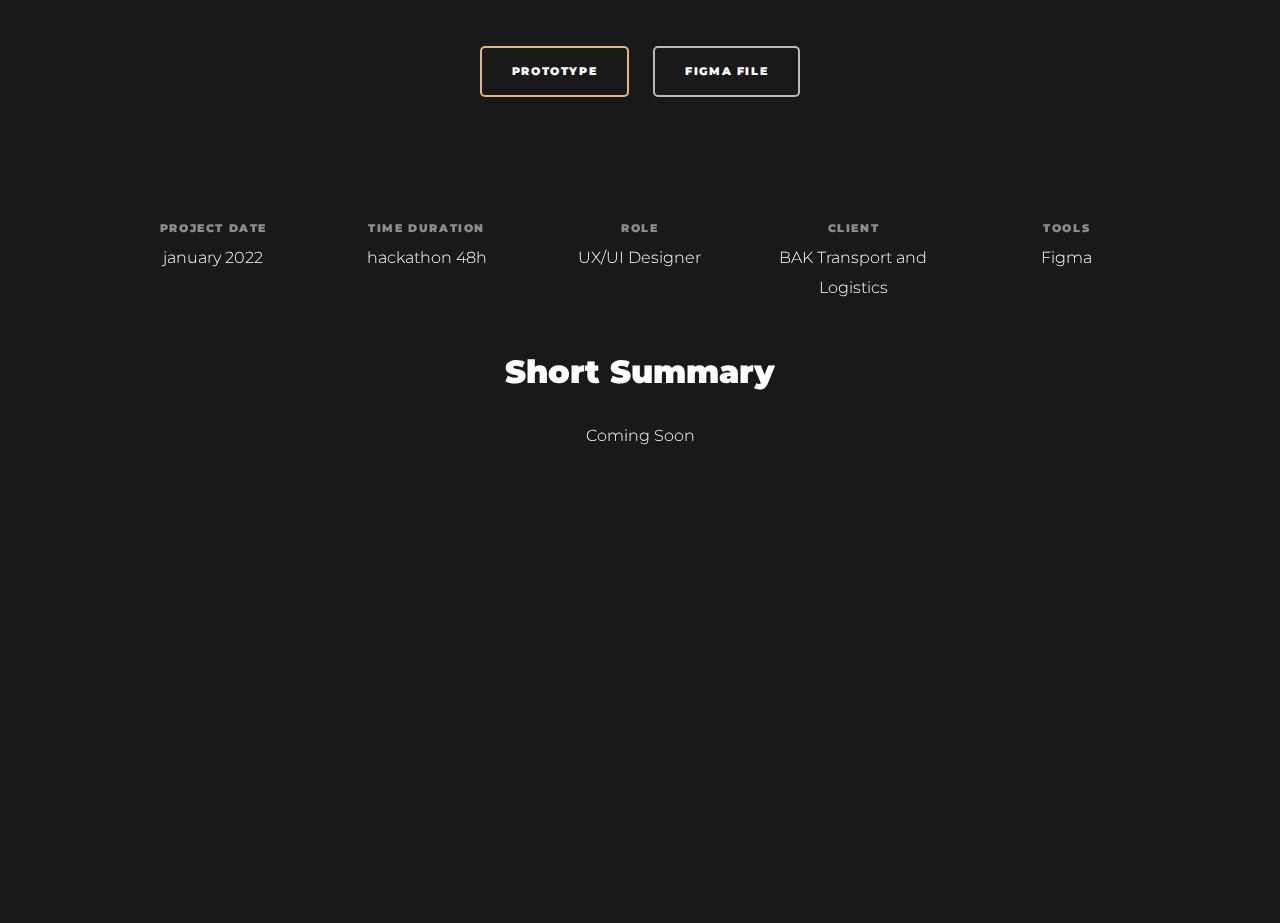
==== commit 6bd2b5bf: "jjjjjj" ====
--- a/portfolio-bak.html
+++ b/portfolio-bak.html
@@ -56,8 +56,8 @@
                 <li class="nav-link"><a href="index.html" class="nav-link">Home</a>
                 <li><a href="index.html#portfolio-section" class="nav-link">Portfolio</a></li>
                 <li><a href="index.html#about-section" class="nav-link">About</a></li>
-                <li><a href="index.html#services-section" class="nav-link">Services</a></li>
-                <li><a href="index.html#skills-section" class="nav-link">Skills</a></li>
+                <li><a href="index.html#services-section" class="nav-link">Skills</a></li>
+                <!-- <li><a href="index.html#skills-section" class="nav-link">Services</a></li> -->
                 <li><a href="index.html#testimonial-section" class="nav-link">Testimonial</a></li>
                 <li><a href="index.html#gallery-section" class="nav-link">Gallery</a></li>
                 <li><a href="index.html#contact-section" class="nav-link">Contact</a></li>
